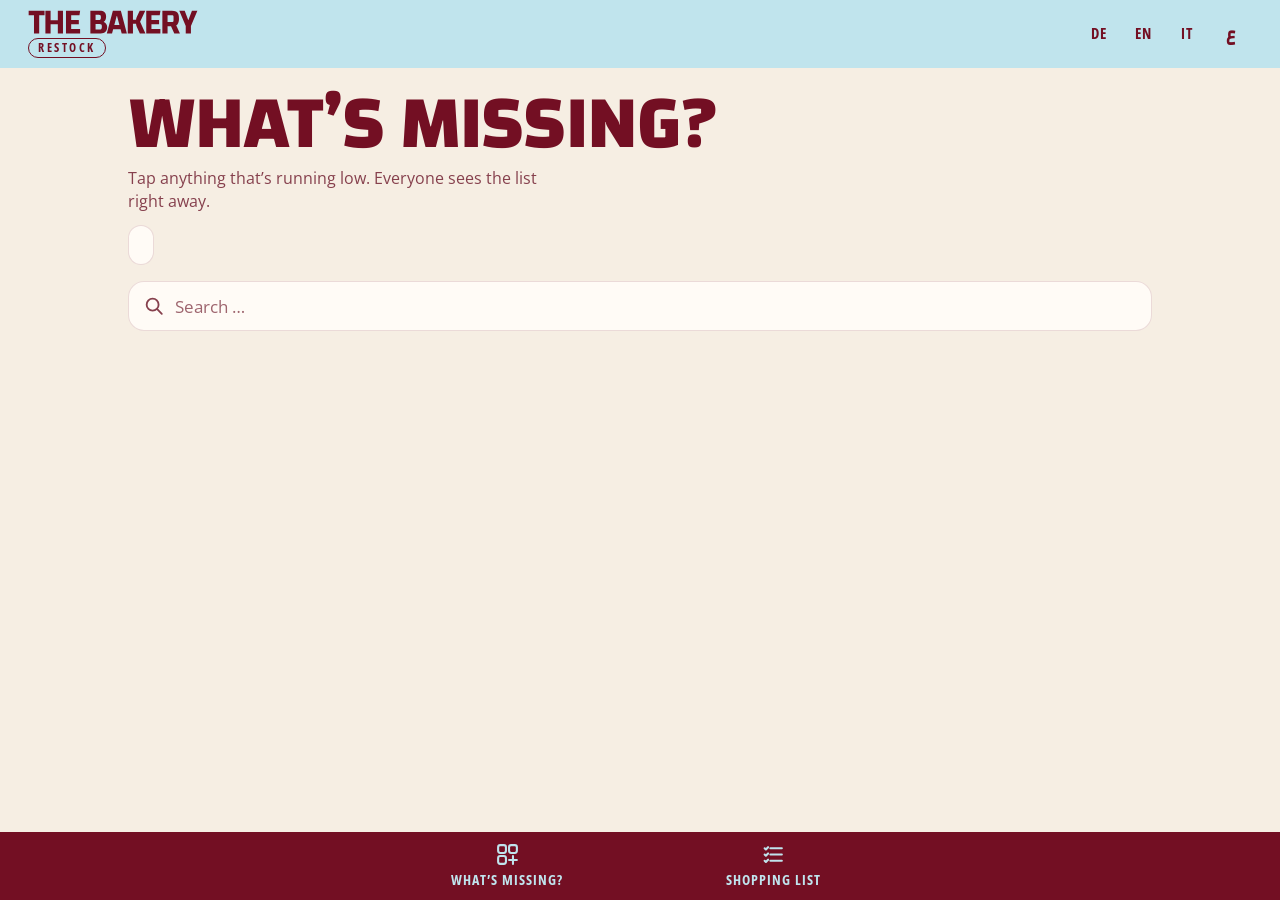
==== site-v2/einkauf/index.html @ 1019f427 "Add staff restock list at /einkauf/ (Nachschub) Workers tap what is running low and how much; one sh" ====
<!doctype html>
<html lang="de" dir="ltr">
<head>
<meta charset="utf-8">
<meta name="viewport" content="width=device-width, initial-scale=1, viewport-fit=cover">
<meta name="robots" content="noindex, nofollow">
<title>Nachschub · THE BAKERY</title>
<meta name="theme-color" content="#C0E4ED">
<link rel="manifest" href="manifest.webmanifest">
<link rel="icon" href="../assets/img/icon-180.png">
<link rel="apple-touch-icon" href="../assets/img/icon-180.png">
<meta name="apple-mobile-web-app-capable" content="yes">
<meta name="mobile-web-app-capable" content="yes">
<meta name="apple-mobile-web-app-title" content="Nachschub">
<link rel="preconnect" href="https://fonts.googleapis.com">
<link rel="preconnect" href="https://fonts.gstatic.com" crossorigin>
<link href="https://fonts.googleapis.com/css2?family=Changa:wght@500;600;700;800&family=Open+Sans:wdth,wght@75..100,400..800&display=swap" rel="stylesheet">
<link rel="stylesheet" href="einkauf.css">
</head>
<body>

<header class="top">
  <span class="brand" role="img" aria-label="THE BAKERY"><span class="wordmark"></span></span>
  <span class="tag" data-t="tag">Nachschub</span>
  <div class="lang" role="group" aria-label="Sprache / Language">
    <button type="button" data-lang="de">DE</button>
    <button type="button" data-lang="en">EN</button>
    <button type="button" data-lang="it">IT</button>
    <button type="button" data-lang="ar" lang="ar">ع</button>
  </div>
</header>

<p class="offline" id="offline" role="status" hidden data-t="offline"></p>

<main>
  <!-- 1. Was fehlt? -->
  <section class="view" id="view-need" aria-labelledby="need-h">
    <div class="intro">
      <h1 class="display" id="need-h" data-t="needTitle">Was fehlt?</h1>
      <p class="lead" data-t="needLead"></p>
      <button class="who" type="button" id="who"></button>
    </div>
    <div class="toolbar">
      <label class="search">
        <svg viewBox="0 0 24 24" aria-hidden="true"><circle cx="10.5" cy="10.5" r="6.5"/><path d="m15.5 15.5 5 5"/></svg>
        <span class="sr" data-t="search"></span>
        <input type="search" id="q" autocomplete="off" enterkeyhint="search" data-tp="search">
      </label>
      <nav class="chips" id="chips" aria-label="Kategorien"></nav>
    </div>
    <div id="cats" class="cats"></div>
  </section>

  <!-- 2. Einkaufsliste -->
  <section class="view" id="view-list" aria-labelledby="list-h" hidden>
    <div class="intro list-intro">
      <h1 class="display" id="list-h" data-t="listTitle">Einkaufsliste</h1>
      <p class="lead" id="list-count"></p>
      <div class="list-tools">
        <button type="button" class="btn ghost" id="share">
          <svg viewBox="0 0 24 24" aria-hidden="true"><path d="M12 15V3m0 0L7.5 7.5M12 3l4.5 4.5"/><path d="M5 12v7a2 2 0 0 0 2 2h10a2 2 0 0 0 2-2v-7"/></svg>
          <span data-t="share">Teilen</span>
        </button>
        <button type="button" class="btn ghost" id="print">
          <svg viewBox="0 0 24 24" aria-hidden="true"><path d="M6 9V3h12v6"/><rect x="3" y="9" width="18" height="8" rx="2"/><path d="M7 14h10v7H7z"/></svg>
          <span data-t="print">Drucken</span>
        </button>
      </div>
    </div>
    <div id="list" class="list"></div>
    <div id="bought" class="bought"></div>
  </section>
</main>

<nav class="tabs" aria-label="Ansicht">
  <button type="button" data-view="need">
    <svg viewBox="0 0 24 24" aria-hidden="true"><rect x="3" y="3" width="7.5" height="7.5" rx="2"/><rect x="13.5" y="3" width="7.5" height="7.5" rx="2"/><rect x="3" y="13.5" width="7.5" height="7.5" rx="2"/><path d="M17.25 13.5v7.5M13.5 17.25H21"/></svg>
    <span data-t="tabNeed">Was fehlt?</span>
  </button>
  <button type="button" data-view="list">
    <svg viewBox="0 0 24 24" aria-hidden="true"><path d="M9 6h11M9 12h11M9 18h11"/><path d="m3.5 6 1.2 1.2L6.8 5M3.5 12l1.2 1.2 2.1-2.2M3.5 18l1.2 1.2 2.1-2.2"/></svg>
    <span data-t="tabList">Einkaufsliste</span>
    <b class="badge" id="badge" hidden></b>
  </button>
</nav>

<div class="sheet-wrap" id="sheet" hidden>
  <div class="backdrop" data-close></div>
  <div class="sheet" role="dialog" aria-modal="true" aria-labelledby="sheet-h" tabindex="-1"></div>
</div>

<div class="pin" id="pin" hidden></div>

<div class="toast" id="toast" role="status" aria-live="polite" hidden></div>

<script src="i18n.js"></script>
<script src="einkauf.js"></script>
</body>
</html>
---- site-v2/einkauf/einkauf.css ----
/* ============================================================
   THE BAKERY · Nachschub
   Gleiche Marke wie die Website (Changa, Open Sans Condensed,
   Burgund, Himmelblau, Blush, Gold), nur ruhiger: cremiger Grund,
   weiche Kacheln, große Tipp-Flächen fürs Handy.
   ============================================================ */
:root {
  --sky: #C0E4ED;
  --burgundy: #730F23;
  --blush: #F1C2CC;
  --navy: #000045;
  --gold: #C9762B;
  --cream: #F6EEE3;
  --paper: #FFFBF6;
  --crust: #9C5416;
  --ink: var(--burgundy);
  --muted: #86404D;
  --line: rgba(115, 15, 35, .14);
  --on: #FBE3E8;

  --t-bakery: #F3DEC4; --t-veg: #D6EDF3; --t-dairy: #F6E8CC; --t-meat: #F6D3DA;
  --t-ready: #F8E2E7; --t-frozen: #CDE5EF; --t-pantry: #EFE3D3; --t-drinks: #DAECF2;

  --display: 'Changa', system-ui, sans-serif;
  --cond: 'Open Sans', system-ui, sans-serif;
  --ease: cubic-bezier(.2, .8, .2, 1);
  --tabs-h: 68px;
  --safe-b: env(safe-area-inset-bottom, 0px);
  color-scheme: light;
}

* { box-sizing: border-box; margin: 0; padding: 0; }
html { -webkit-text-size-adjust: 100%; text-size-adjust: 100%; }
body {
  background: var(--cream); color: var(--ink);
  font-family: var(--cond); font-size: 16px; line-height: 1.45;
  -webkit-font-smoothing: antialiased; -webkit-tap-highlight-color: transparent;
  min-height: 100dvh; overflow-x: clip;
}
html[lang="ar"] body { font-family: var(--display); }
html.no-scroll { overflow: hidden; }
img { display: block; max-width: 100%; }
button, input, select { font: inherit; color: inherit; }
button { cursor: pointer; background: none; border: 0; }
[hidden] { display: none !important; }
:focus-visible { outline: 3px solid var(--burgundy); outline-offset: 2px; border-radius: 10px; }
.sr { position: absolute; width: 1px; height: 1px; overflow: hidden; clip: rect(0 0 0 0); white-space: nowrap; }
svg { fill: none; stroke: currentColor; stroke-width: 2; stroke-linecap: round; stroke-linejoin: round; }

.wordmark {
  display: block; aspect-ratio: 626 / 88; background: currentColor;
  -webkit-mask: url(../assets/img/wordmark.svg) center / contain no-repeat;
          mask: url(../assets/img/wordmark.svg) center / contain no-repeat;
}

/* ---------- Kopf ---------- */
.top {
  display: grid; grid-template-columns: auto 1fr; grid-template-areas: "brand lang" "tag lang"; align-items: center; column-gap: 10px;
  padding: calc(10px + env(safe-area-inset-top, 0px)) 16px 10px; background: var(--sky); color: var(--burgundy);
}
.brand { grid-area: brand; display: block; width: 126px; color: var(--burgundy); }
.tag {
  grid-area: tag; justify-self: start; margin-top: 4px;
  font-stretch: 75%; font-weight: 700; font-size: 12px; letter-spacing: 2.5px; text-transform: uppercase;
  border: 1.5px solid currentColor; border-radius: 30px; padding: 0 9px 1px;
}
html[lang="ar"] .tag { letter-spacing: 0; font-size: 13px; }
.lang { grid-area: lang; justify-self: end; display: flex; gap: 2px; }
.lang button {
  min-width: 42px; min-height: 42px; padding: 0 8px; border-radius: 40px; border: 2px solid transparent;
  font-stretch: 75%; font-weight: 700; font-size: 15px; letter-spacing: 1px; color: var(--burgundy);
}
.lang button[lang="ar"] { font-family: var(--display); font-size: 18px; letter-spacing: 0; }
.lang button[aria-pressed="true"] { border-color: currentColor; }

.offline {
  position: sticky; top: 0; z-index: 30; background: var(--gold); color: var(--navy);
  font-weight: 700; font-size: 14px; text-align: center; padding: 8px 16px;
}

/* ---------- Grundgerüst ---------- */
main { max-width: 1080px; margin-inline: auto; padding-bottom: calc(var(--tabs-h) + var(--safe-b) + 40px); }
.intro { padding: 22px 16px 6px; }
.display {
  font-family: var(--display); font-weight: 700; text-transform: uppercase;
  font-size: clamp(40px, 11vw, 76px); line-height: .9; letter-spacing: -.01em;
}
html[lang="ar"] .display { line-height: 1.15; }
.lead { color: var(--muted); font-size: 16px; margin-top: 8px; max-width: 46ch; }
.who {
  margin-top: 12px; min-height: 40px; padding: 6px 14px 6px 10px; border-radius: 40px;
  background: var(--paper); border: 1.5px solid var(--line); display: inline-flex; align-items: center; gap: 8px;
  font-weight: 600; font-size: 15px;
}
.who svg { width: 20px; height: 20px; }
.who u { color: var(--muted); text-decoration-thickness: 1.5px; text-underline-offset: 3px; font-weight: 500; }

/* ---------- Suche + Kategorien (klebt oben) ---------- */
.toolbar {
  position: sticky; top: 0; z-index: 20; padding: 10px 16px 8px;
  background: color-mix(in srgb, var(--cream) 92%, transparent);
  -webkit-backdrop-filter: blur(10px); backdrop-filter: blur(10px);
}
.search {
  display: flex; align-items: center; gap: 10px; height: 50px; padding: 0 14px; border-radius: 16px;
  background: var(--paper); border: 1.5px solid var(--line);
}
.search:focus-within { border-color: var(--burgundy); }
.search svg { width: 22px; height: 22px; flex: none; color: var(--muted); }
.search input { flex: 1; min-width: 0; height: 100%; border: 0; background: none; outline: 0; font-size: 17px; }
.search input::placeholder { color: var(--muted); opacity: .8; }
.chips { display: flex; gap: 8px; overflow-x: auto; padding: 10px 0 2px; scrollbar-width: none; scroll-padding-inline: 16px; }
.chips::-webkit-scrollbar { display: none; }
.chip {
  flex: none; display: inline-flex; align-items: center; gap: 7px; min-height: 40px; padding: 0 14px; border-radius: 40px;
  background: var(--paper); border: 1.5px solid var(--line); font-weight: 600; font-size: 15px; white-space: nowrap;
}
.chip i { width: 10px; height: 10px; border-radius: 3px; background: var(--tile); }
.chip[aria-pressed="true"] { background: var(--burgundy); border-color: var(--burgundy); color: var(--cream); }

/* Kachelfarbe je Kategorie */
[data-cat="bakery"] { --tile: var(--t-bakery); } [data-cat="veg"] { --tile: var(--t-veg); }
[data-cat="dairy"] { --tile: var(--t-dairy); } [data-cat="meat"] { --tile: var(--t-meat); }
[data-cat="ready"] { --tile: var(--t-ready); } [data-cat="frozen"] { --tile: var(--t-frozen); }
[data-cat="pantry"] { --tile: var(--t-pantry); } [data-cat="drinks"] { --tile: var(--t-drinks); }

/* ---------- Artikel-Raster ---------- */
.cats { padding: 4px 16px 0; }
.cat { scroll-margin-top: 128px; margin-top: 22px; }
.cat-h, .group-h {
  display: flex; align-items: center; gap: 10px; margin-bottom: 12px;
  font-family: var(--display); font-weight: 700; font-size: 19px; text-transform: uppercase; letter-spacing: .02em;
}
.cat-h i, .group-h i { width: 14px; height: 14px; border-radius: 4px; background: var(--tile); box-shadow: inset 0 0 0 1.5px var(--line); }
.cat-h small { margin-inline-start: auto; font-family: var(--cond); font-stretch: 75%; font-weight: 700; font-size: 14px; color: var(--muted); }
.grid { display: grid; grid-template-columns: repeat(auto-fill, minmax(104px, 1fr)); gap: 10px; }

.card {
  position: relative; display: flex; flex-direction: column; align-items: center; gap: 8px;
  padding: 12px 6px 12px; border-radius: 20px; background: var(--paper); border: 2px solid transparent;
  box-shadow: 0 1px 0 var(--line), 0 6px 14px -10px rgba(115, 15, 35, .25);
  text-align: center; transition: transform .15s var(--ease), background-color .2s, border-color .2s;
}
.card:active { transform: scale(.96); }
.pic {
  display: grid; place-items: center; width: 76px; height: 76px; border-radius: 50%; background: var(--tile, var(--sky)); flex: none;
}
.pic img { width: 62px; height: 62px; object-fit: contain; }
.pic img.photo { width: 100%; height: 100%; object-fit: cover; border-radius: 50%; }
.nm {
  font-family: var(--display); font-weight: 600; font-size: 15px; line-height: 1.15; max-width: 100%;
  display: -webkit-box; -webkit-line-clamp: 2; -webkit-box-orient: vertical; overflow: hidden;
  overflow-wrap: break-word; -webkit-hyphens: auto; hyphens: auto;
}
.sub {
  display: block; max-width: 100%; margin-top: -5px; font-size: 13px; line-height: 1.2; color: var(--muted);
  white-space: nowrap; overflow: hidden; text-overflow: ellipsis;
}
.pill {
  position: absolute; top: 6px; inset-inline-end: 6px; max-width: calc(100% - 12px);
  background: var(--burgundy); color: var(--cream); border-radius: 20px; padding: 1px 8px 2px;
  font-stretch: 75%; font-weight: 700; font-size: 13px; white-space: nowrap; overflow: hidden; text-overflow: ellipsis;
}
html[lang="ar"] .pill { font-family: var(--display); font-weight: 600; }
.card.on { background: var(--on); border-color: var(--burgundy); }
.card.is-hidden { opacity: .55; }
.card.is-hidden .nm::after { content: ' · ' attr(data-hidden); font-weight: 500; color: var(--muted); }

.after { display: flex; flex-direction: column; align-items: center; gap: 12px; margin: 28px 0 8px; }
.none { color: var(--muted); font-weight: 600; }
.add-btn {
  display: flex; align-items: center; gap: 12px; width: 100%; max-width: 420px; min-height: 64px; padding: 10px 18px;
  border: 2px dashed color-mix(in srgb, var(--burgundy) 45%, transparent); border-radius: 20px; background: transparent;
  font-family: var(--display); font-weight: 600; font-size: 17px; text-align: start;
}
.add-btn b { display: grid; place-items: center; width: 42px; height: 42px; border-radius: 50%; flex: none;
  background: var(--burgundy); color: var(--cream); font-size: 26px; line-height: 1; }
.link-btn { min-height: 44px; padding: 0 10px; color: var(--muted); font-weight: 600; text-decoration: underline; text-underline-offset: 3px; }

/* ---------- Einkaufsliste ---------- */
.list-intro { display: grid; gap: 4px; }
.list-tools { display: flex; gap: 10px; margin-top: 12px; flex-wrap: wrap; }
.btn {
  display: inline-flex; align-items: center; justify-content: center; gap: 8px; min-height: 48px; padding: 0 18px; border-radius: 16px;
  font-family: var(--display); font-weight: 700; font-size: 17px; text-transform: uppercase; letter-spacing: .02em;
  transition: transform .15s var(--ease);
}
.btn:active { transform: scale(.97); }
.btn svg { width: 20px; height: 20px; }
.btn.primary { background: var(--burgundy); color: var(--cream); width: 100%; min-height: 58px; font-size: 19px; }
.btn.ghost { border: 2px solid var(--burgundy); color: var(--burgundy); background: transparent; }
.btn.ghost.full { width: 100%; }

.list { padding: 8px 16px 0; }
.list-hint { margin: 0 0 4px; }
.group { margin-top: 20px; }
.group-h { font-size: 16px; margin-bottom: 8px; }
.rows { display: grid; gap: 8px; }
.row {
  display: flex; align-items: center; gap: 6px; padding: 8px; padding-inline-end: 10px; border-radius: 20px; background: var(--paper);
  box-shadow: 0 1px 0 var(--line), 0 6px 14px -10px rgba(115, 15, 35, .25);
  transition: opacity .3s var(--ease), transform .3s var(--ease);
}
.row.leaving { opacity: 0; transform: translateX(30px); }
[dir="rtl"] .row.leaving { transform: translateX(-30px); }
.row-main {
  flex: 1; min-width: 0; display: grid; grid-template-columns: 60px minmax(0, 1fr) auto; align-items: center; gap: 12px;
  text-align: start; padding: 2px; border-radius: 14px;
}
.row-main .pic { width: 60px; height: 60px; }
.row-main .pic img { width: 48px; height: 48px; }
.row-main .pic img.photo { width: 100%; height: 100%; }
.row-txt { display: grid; gap: 1px; min-width: 0; }
.row-nm { font-family: var(--display); font-weight: 600; font-size: 18px; line-height: 1.15; overflow-wrap: anywhere; }
.row-de { font-size: 14px; color: var(--muted); }
.row-note {
  justify-self: start; margin-top: 3px; padding: 1px 9px 2px; border-radius: 8px; background: var(--t-bakery);
  font-size: 14px; font-weight: 600; color: var(--crust); overflow-wrap: anywhere;
}
.row-meta { font-stretch: 75%; font-weight: 600; font-size: 13.5px; color: var(--muted); margin-top: 2px; }
.row-qty { text-align: end; line-height: 1; white-space: nowrap; }
.row-qty b { display: block; font-family: var(--display); font-weight: 800; font-size: 28px; }
.row-qty span { font-stretch: 75%; font-weight: 700; font-size: 14px; color: var(--muted); }
html[lang="ar"] .row-qty span { font-family: var(--display); font-weight: 500; }
.tick {
  flex: none; display: grid; place-items: center; width: 52px; height: 52px; border-radius: 50%;
  border: 2.5px solid var(--burgundy); color: var(--burgundy); transition: background-color .2s, color .2s;
}
.tick svg { width: 26px; height: 26px; stroke-width: 3; }
.tick:hover, .tick:active { background: var(--burgundy); color: var(--cream); }

.empty { text-align: center; padding: 30px 16px 10px; }
.empty img { width: 130px; margin: 0 auto 6px; animation: sway 3.6s ease-in-out infinite; transform-origin: 50% 100%; }
.empty h2 { font-family: var(--display); font-weight: 700; font-size: 40px; text-transform: uppercase; line-height: 1; }
.empty p { color: var(--muted); max-width: 32ch; margin: 8px auto 0; }
@keyframes sway { 50% { transform: rotate(-3deg) translateY(-3px); } }

.bought { padding: 6px 16px 0; }
.bought h2 { font-family: var(--display); font-weight: 700; font-size: 16px; text-transform: uppercase; color: var(--muted); margin: 34px 0 10px; }
.done-row {
  display: grid; grid-template-columns: 44px minmax(0, 1fr) auto; align-items: center; gap: 12px;
  padding: 8px 4px; border-bottom: 1.5px solid var(--line);
}
.done-row .pic { width: 44px; height: 44px; opacity: .7; }
.done-row .pic img { width: 34px; height: 34px; }
.done-row .pic img.photo { width: 100%; height: 100%; }
.done-row b { font-family: var(--display); font-weight: 600; font-size: 16px; text-decoration: line-through; text-decoration-thickness: 2px; opacity: .75; }
.done-row span { display: block; font-stretch: 75%; font-weight: 600; font-size: 13.5px; color: var(--muted); }
.done-row button { min-height: 44px; padding: 0 12px; border-radius: 12px; border: 1.5px solid var(--line); font-weight: 600; font-size: 14px; color: var(--burgundy); }

/* ---------- Tab-Leiste unten ---------- */
.tabs {
  position: fixed; inset: auto 0 0 0; z-index: 25; display: flex; justify-content: center; gap: 6px;
  padding: 6px 10px calc(6px + var(--safe-b)); background: var(--burgundy); color: var(--sky);
}
.tabs button {
  position: relative; flex: 1; max-width: 260px; min-height: calc(var(--tabs-h) - 12px); border-radius: 16px;
  display: flex; flex-direction: column; align-items: center; justify-content: center; gap: 3px;
  font-stretch: 75%; font-weight: 700; font-size: 14px; letter-spacing: 1px; text-transform: uppercase; color: inherit;
}
html[lang="ar"] .tabs button { font-family: var(--display); font-weight: 600; font-size: 15px; letter-spacing: 0; }
.tabs svg { width: 25px; height: 25px; }
.tabs button[aria-current="page"] { background: var(--sky); color: var(--burgundy); }
.badge {
  position: absolute; top: 4px; inset-inline-start: calc(50% + 8px); min-width: 24px; height: 24px; padding: 0 6px; border-radius: 20px;
  background: var(--gold); color: var(--navy); font-family: var(--display); font-weight: 800; font-size: 14px; line-height: 24px;
  box-shadow: 0 0 0 2.5px var(--burgundy);
}
.tabs button[aria-current="page"] .badge { box-shadow: 0 0 0 2.5px var(--sky); }

/* ---------- Unterblatt (Bottom Sheet) ---------- */
.sheet-wrap { position: fixed; inset: 0; z-index: 50; }
.backdrop { position: absolute; inset: 0; background: rgba(0, 0, 45, .38); opacity: 0; transition: opacity .25s; }
.sheet {
  position: absolute; inset: auto 0 0 0; margin-inline: auto; width: min(560px, 100%); max-height: 94dvh; overflow-y: auto; overscroll-behavior: contain;
  background: var(--cream); border-radius: 28px 28px 0 0; padding: 10px 18px calc(20px + var(--safe-b));
  transform: translateY(100%); transition: transform .3s var(--ease); outline: 0;
}
.sheet-wrap.open .backdrop { opacity: 1; }
.sheet-wrap.open .sheet { transform: none; }
.grab { width: 44px; height: 5px; border-radius: 5px; background: var(--line); margin: 0 auto 6px; }
.x {
  position: absolute; top: 12px; inset-inline-end: 12px; width: 44px; height: 44px; border-radius: 50%;
  display: grid; place-items: center; background: var(--paper); color: var(--burgundy);
}
.x svg { width: 22px; height: 22px; stroke-width: 2.5; }
.s-head { display: flex; align-items: center; gap: 14px; padding: 6px 48px 4px 0; }
[dir="rtl"] .s-head { padding: 6px 0 4px 48px; }
.s-head .pic { width: 96px; height: 96px; }
.s-head .pic img { width: 80px; height: 80px; }
.s-head .pic img.photo { width: 100%; height: 100%; }
.s-head h2 { font-family: var(--display); font-weight: 700; font-size: 26px; line-height: 1.05; text-transform: uppercase; overflow-wrap: anywhere; }
.s-head p { color: var(--muted); font-size: 15px; margin-top: 2px; }
.s-title { font-family: var(--display); font-weight: 700; font-size: 28px; text-transform: uppercase; line-height: 1.05; padding: 8px 48px 0 0; }
[dir="rtl"] .s-title { padding: 8px 0 0 48px; }
.s-lead { color: var(--muted); margin-top: 6px; }

.already {
  margin-top: 12px; padding: 10px 14px; border-radius: 14px; background: var(--on); border: 1.5px solid var(--blush);
  font-weight: 600; font-size: 15px;
}
.already b { font-family: var(--display); font-weight: 700; }
.lbl { display: block; margin: 18px 0 8px; font-stretch: 75%; font-weight: 700; font-size: 14px; letter-spacing: 1.5px; text-transform: uppercase; color: var(--muted); }
html[lang="ar"] .lbl { letter-spacing: 0; font-family: var(--display); font-weight: 600; font-size: 15px; }

.stepper { display: grid; grid-template-columns: 64px minmax(0, 1fr) 64px; align-items: center; gap: 10px; }
.step {
  width: 64px; height: 64px; border-radius: 50%; background: var(--paper); border: 2px solid var(--line);
  display: grid; place-items: center; color: var(--burgundy);
}
.step svg { width: 28px; height: 28px; stroke-width: 3; }
.step:active { background: var(--blush); }
.qty-box { display: grid; justify-items: center; gap: 2px; }
.qty-in {
  width: 100%; max-width: 180px; height: 64px; border-radius: 18px; border: 2px solid var(--line); background: var(--paper);
  text-align: center; font-family: var(--display); font-weight: 800; font-size: 38px; color: var(--burgundy);
}
.qty-in:focus { outline: 0; border-color: var(--burgundy); }
.unit-sel {
  appearance: none; -webkit-appearance: none; min-height: 40px; padding: 0 36px 0 16px; border-radius: 40px;
  border: 1.5px solid var(--line); background: var(--paper) url("data:image/svg+xml,%3Csvg xmlns='http://www.w3.org/2000/svg' viewBox='0 0 24 24' fill='none' stroke='%23730F23' stroke-width='2.5' stroke-linecap='round'%3E%3Cpath d='m6 9 6 6 6-6'/%3E%3C/svg%3E") no-repeat right 12px center / 16px;
  font-weight: 700; font-size: 16px; color: var(--burgundy); margin-top: 6px;
}
[dir="rtl"] .unit-sel { padding: 0 16px 0 36px; background-position: left 12px center; }
.quick { display: flex; justify-content: center; gap: 8px; margin-top: 12px; flex-wrap: wrap; }
.quick button {
  min-width: 52px; min-height: 44px; border-radius: 14px; background: var(--paper); border: 1.5px solid var(--line);
  font-family: var(--display); font-weight: 700; font-size: 18px;
}
.quick button[aria-pressed="true"] { background: var(--burgundy); border-color: var(--burgundy); color: var(--cream); }

.field {
  width: 100%; min-height: 52px; padding: 0 14px; border-radius: 14px; border: 1.5px solid var(--line); background: var(--paper);
  font-size: 17px;
}
.field:focus { outline: 0; border-color: var(--burgundy); }
.field::placeholder { color: var(--muted); opacity: .75; }
.actions { display: grid; gap: 10px; margin-top: 22px; }
.admin { display: flex; flex-wrap: wrap; justify-content: center; gap: 4px 10px; margin-top: 16px; padding-top: 10px; border-top: 1.5px solid var(--line); }
.admin button { display: inline-flex; align-items: center; gap: 6px; min-height: 44px; padding: 0 8px; color: var(--muted); font-weight: 600; font-size: 15px; }
.admin svg { width: 18px; height: 18px; }
.err { color: #B0122E; font-weight: 700; font-size: 14px; margin-top: 8px; min-height: 1em; }
.shake { animation: shake .35s; }
@keyframes shake { 25% { transform: translateX(-6px); } 75% { transform: translateX(6px); } }

.cat-pick { display: flex; flex-wrap: wrap; gap: 8px; }

/* ---------- PIN ---------- */
.pin {
  position: fixed; inset: 0; z-index: 60; background: var(--sky); color: var(--burgundy); overflow-y: auto;
  display: flex; flex-direction: column; align-items: center; justify-content: center; gap: 10px; padding: 24px 16px;
  text-align: center;
}
.pin img { width: 120px; }
.pin .wordmark { width: min(300px, 76vw); margin: 4px auto 6px; }
.pin h1 { font-family: var(--display); font-weight: 700; font-size: 30px; text-transform: uppercase; line-height: 1; }
.pin p { opacity: .85; }
.pin form { display: grid; grid-template-columns: minmax(0, 1fr); gap: 10px; width: min(320px, 100%); margin-top: 8px; }
.pin input {
  width: 100%; min-width: 0; height: 64px; border-radius: 18px; border: 2px solid var(--burgundy); background: var(--paper); text-align: center;
  font-family: var(--display); font-weight: 800; font-size: 32px; letter-spacing: .3em;
}
.pin input:focus { outline: 3px solid var(--navy); outline-offset: 2px; }

/* ---------- Hinweis unten ---------- */
.toast {
  position: fixed; z-index: 70; inset-inline: 0; bottom: calc(var(--tabs-h) + var(--safe-b) + 12px); margin-inline: auto;
  width: max-content; max-width: calc(100% - 32px); display: flex; align-items: center; gap: 14px;
  padding: 10px 10px 10px 16px; border-radius: 16px; background: var(--navy); color: var(--cream);
  box-shadow: 0 12px 30px -10px rgba(0, 0, 45, .5); font-weight: 600; font-size: 15px;
  animation: pop .25s var(--ease);
}
[dir="rtl"] .toast { padding: 10px 16px 10px 10px; }
.toast button { min-height: 40px; padding: 0 12px; border-radius: 10px; color: var(--gold); font-weight: 800; text-transform: uppercase; font-stretch: 75%; letter-spacing: 1px; }
.toast:not(:has(button)) { padding-inline-end: 16px; }
@keyframes pop { from { opacity: 0; transform: translateY(10px); } }

/* ---------- größere Bildschirme ---------- */
@media (min-width: 700px) {
  .top { padding-inline: 28px; }
  .brand { width: 170px; }
  .intro, .toolbar, .cats, .list, .bought { padding-inline: 28px; }
  .grid { grid-template-columns: repeat(auto-fill, minmax(132px, 1fr)); gap: 14px; }
  .pic { width: 88px; height: 88px; }
  .pic img { width: 72px; height: 72px; }
  .nm { font-size: 16px; }
  .sheet { bottom: 24px; border-radius: 28px; max-height: calc(100dvh - 48px); }
}

@media (prefers-reduced-motion: reduce) {
  *, *::before, *::after { animation: none !important; transition: none !important; }
}

/* ---------- Drucken: nur die Liste ---------- */
@media print {
  body { background: #fff; }
  .top, .tabs, .toolbar, #view-need, .list-tools, .tick, .bought, .toast, .offline, .sheet-wrap, .pin { display: none !important; }
  #view-list { display: block !important; }
  main { padding: 0; }
  .row { box-shadow: none; border: 1px solid #bbb; break-inside: avoid; }
  .row::before { content: ''; width: 22px; height: 22px; border: 2px solid #000; border-radius: 4px; margin-inline: 6px 4px; flex: none; }
  .pic { background: none !important; }
}
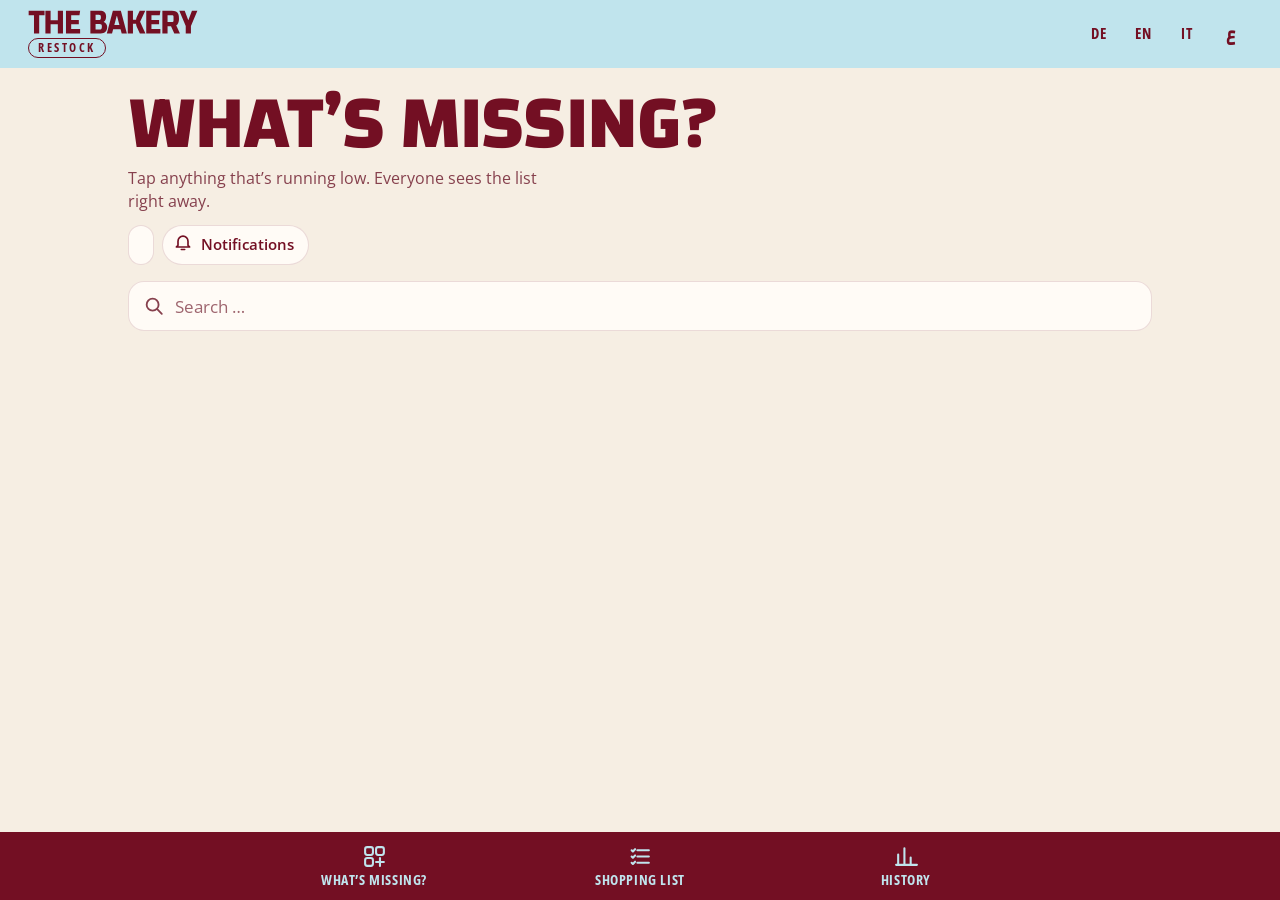
==== commit d998c334: "Einkauf: urgent, most ordered, not found, prices, history, notifications - urgent flag: red, top of " ====
--- a/site-v2/einkauf/index.html
+++ b/site-v2/einkauf/index.html
@@ -38,7 +38,10 @@
     <div class="intro">
       <h1 class="display" id="need-h" data-t="needTitle">Was fehlt?</h1>
       <p class="lead" data-t="needLead"></p>
-      <button class="who" type="button" id="who"></button>
+      <div class="pills">
+        <button class="who" type="button" id="who"></button>
+        <button class="who" type="button" id="bell" hidden></button>
+      </div>
     </div>
     <div class="toolbar">
       <label class="search">
@@ -70,6 +73,19 @@
     <div id="list" class="list"></div>
     <div id="bought" class="bought"></div>
   </section>
+
+  <!-- 3. Verlauf: Monatsbericht + Archiv -->
+  <section class="view" id="view-history" aria-labelledby="hist-h" hidden>
+    <div class="intro">
+      <h1 class="display" id="hist-h" data-t="histTitle">Verlauf</h1>
+      <div class="month-nav">
+        <button type="button" class="step small" id="m-prev"><svg viewBox="0 0 24 24" aria-hidden="true"><path d="m15 6-6 6 6 6"/></svg><span class="sr" data-t="prevMonth"></span></button>
+        <b id="m-label"></b>
+        <button type="button" class="step small" id="m-next"><svg viewBox="0 0 24 24" aria-hidden="true"><path d="m9 6 6 6-6 6"/></svg><span class="sr" data-t="nextMonth"></span></button>
+      </div>
+    </div>
+    <div id="history" class="history"></div>
+  </section>
 </main>
 
 <nav class="tabs" aria-label="Ansicht">
@@ -81,6 +97,10 @@
     <svg viewBox="0 0 24 24" aria-hidden="true"><path d="M9 6h11M9 12h11M9 18h11"/><path d="m3.5 6 1.2 1.2L6.8 5M3.5 12l1.2 1.2 2.1-2.2M3.5 18l1.2 1.2 2.1-2.2"/></svg>
     <span data-t="tabList">Einkaufsliste</span>
     <b class="badge" id="badge" hidden></b>
+  </button>
+  <button type="button" data-view="history">
+    <svg viewBox="0 0 24 24" aria-hidden="true"><path d="M4 20V10M10 20V4M16 20v-7M22 20H2"/></svg>
+    <span data-t="tabHistory">Verlauf</span>
   </button>
 </nav>
 
--- a/site-v2/einkauf/einkauf.css
+++ b/site-v2/einkauf/einkauf.css
@@ -256,7 +256,8 @@
 .tabs button {
   position: relative; flex: 1; max-width: 260px; min-height: calc(var(--tabs-h) - 12px); border-radius: 16px;
   display: flex; flex-direction: column; align-items: center; justify-content: center; gap: 3px;
-  font-stretch: 75%; font-weight: 700; font-size: 14px; letter-spacing: 1px; text-transform: uppercase; color: inherit;
+  font-stretch: 75%; font-weight: 700; font-size: 14px; letter-spacing: .6px; text-transform: uppercase; color: inherit;
+  line-height: 1.1; text-align: center;
 }
 html[lang="ar"] .tabs button { font-family: var(--display); font-weight: 600; font-size: 15px; letter-spacing: 0; }
 .tabs svg { width: 25px; height: 25px; }
@@ -371,9 +372,95 @@
   animation: pop .25s var(--ease);
 }
 [dir="rtl"] .toast { padding: 10px 16px 10px 10px; }
-.toast button { min-height: 40px; padding: 0 12px; border-radius: 10px; color: var(--gold); font-weight: 800; text-transform: uppercase; font-stretch: 75%; letter-spacing: 1px; }
+.toast span { flex: 1; min-width: 0; }
+.toast button { white-space: nowrap; min-height: 40px; padding: 0 12px; border-radius: 10px; color: var(--gold); font-weight: 800; text-transform: uppercase; font-stretch: 75%; letter-spacing: 1px; }
 .toast:not(:has(button)) { padding-inline-end: 16px; }
 @keyframes pop { from { opacity: 0; transform: translateY(10px); } }
+
+/* ---------- Dringend / nicht gefunden ---------- */
+:root { --red: #B3122E; --red-soft: #FBE0E4; }
+.chip-ico { display: inline-grid; place-items: center; width: 18px; height: 18px; color: var(--gold); }
+.chip-ico svg { width: 18px; height: 18px; stroke-width: 2.2; }
+.cat.top-items .cat-h .chip-ico svg { fill: var(--gold); stroke: var(--crust); }
+.chip[data-cat="top"] .chip-ico svg { fill: var(--gold); stroke: var(--crust); }
+.card.urgent { border-color: var(--red); background: var(--red-soft); }
+.card.urgent .pill { background: var(--red); }
+.urgent-btn {
+  display: flex; align-items: center; justify-content: center; gap: 8px; width: 100%; min-height: 50px; margin-top: 16px;
+  border-radius: 14px; border: 2px dashed color-mix(in srgb, var(--red) 55%, transparent); color: var(--red);
+  font-weight: 700; font-size: 16px;
+}
+.urgent-btn svg { width: 22px; height: 22px; }
+.urgent-btn[aria-pressed="true"] { background: var(--red); border: 2px solid var(--red); color: #fff; }
+.urgent-group .group-h { color: var(--red); }
+.urgent-group .group-h .chip-ico { color: var(--red); }
+.row.urgent { box-shadow: inset 4px 0 0 var(--red), 0 1px 0 var(--line), 0 6px 14px -10px rgba(115, 15, 35, .25); }
+[dir="rtl"] .row.urgent { box-shadow: inset -4px 0 0 var(--red), 0 1px 0 var(--line), 0 6px 14px -10px rgba(115, 15, 35, .25); }
+.row.nf { background: color-mix(in srgb, var(--paper) 70%, var(--cream)); }
+.row.nf .row-main .pic { filter: grayscale(.7); opacity: .75; }
+.row-nf, .nf-note { display: inline-flex; align-items: center; gap: 6px; color: var(--red); font-weight: 700; font-size: 14px; margin-top: 3px; }
+.row-nf svg, .nf-note svg, .nf-btn svg { width: 18px; height: 18px; flex: none; }
+.nf-note { display: flex; background: var(--red-soft); border-color: transparent; }
+.btn.nf-btn { text-transform: none; font-size: 16px; }
+
+/* ---------- Preis ---------- */
+.done-btns { display: flex; flex-direction: column; gap: 6px; align-items: stretch; }
+.done-row { grid-template-columns: 44px minmax(0, 1fr) auto; }
+.price-btn { border-style: dashed !important; color: var(--crust) !important; }
+.price-btn.has { border-style: solid !important; background: var(--t-bakery); font-family: var(--display); font-weight: 700; font-size: 15px; }
+.price-box { display: flex; align-items: center; justify-content: center; gap: 10px; }
+.price-box b { font-family: var(--display); font-weight: 800; font-size: 34px; }
+.price-in { max-width: 200px; }
+
+/* ---------- Benachrichtigungen ---------- */
+.pills { display: flex; flex-wrap: wrap; gap: 8px; margin-top: 12px; }
+.pills .who { margin-top: 0; }
+.who.on { border-color: var(--burgundy); }
+.who.on u { color: var(--burgundy); text-decoration: none; background: var(--sky); padding: 0 8px; border-radius: 20px; }
+.switches { display: grid; gap: 10px; margin-top: 18px; }
+.switch {
+  display: flex; align-items: center; gap: 14px; min-height: 56px; padding: 8px 14px; border-radius: 16px;
+  background: var(--paper); border: 1.5px solid var(--line); text-align: start; font-weight: 600; font-size: 16px;
+}
+.switch i { position: relative; flex: none; width: 48px; height: 28px; border-radius: 28px; background: var(--line); transition: background-color .2s; }
+.switch i::after { content: ''; position: absolute; top: 3px; inset-inline-start: 3px; width: 22px; height: 22px; border-radius: 50%; background: #fff;
+  box-shadow: 0 1px 3px rgba(0, 0, 0, .25); transition: transform .2s var(--ease); }
+.switch[aria-checked="true"] i { background: var(--burgundy); }
+.switch[aria-checked="true"] i::after { transform: translateX(20px); }
+[dir="rtl"] .switch[aria-checked="true"] i::after { transform: translateX(-20px); }
+
+/* ---------- Verlauf ---------- */
+.month-nav { display: flex; align-items: center; gap: 12px; margin-top: 14px; }
+.month-nav b { font-family: var(--display); font-weight: 700; font-size: 22px; min-width: 9em; text-align: center; }
+.step.small { width: 48px; height: 48px; }
+.step.small svg { width: 22px; height: 22px; }
+[dir="rtl"] .month-nav svg { transform: scaleX(-1); }
+.step:disabled { opacity: .35; }
+.history { padding: 6px 16px 0; }
+.hist-empty { text-align: center; padding: 40px 0; }
+.tiles { display: grid; grid-template-columns: repeat(3, minmax(0, 1fr)); gap: 8px; }
+.tile-s { background: var(--paper); border-radius: 18px; padding: 12px 10px; box-shadow: 0 1px 0 var(--line); text-align: center; }
+.tile-s span { display: block; font-stretch: 75%; font-weight: 700; font-size: 13px; letter-spacing: 1px; text-transform: uppercase; color: var(--muted); }
+html[lang="ar"] .tile-s span { letter-spacing: 0; font-family: var(--display); font-weight: 600; font-size: 14px; }
+.tile-s b { display: block; font-family: var(--display); font-weight: 800; font-size: clamp(20px, 6vw, 28px); line-height: 1.2; overflow-wrap: anywhere; }
+.tile-s:first-child { background: var(--burgundy); color: var(--cream); }
+.tile-s:first-child span { color: var(--blush); }
+.hint { margin-top: 10px; padding: 10px 14px; border-radius: 14px; background: var(--t-bakery); color: var(--crust); font-weight: 600; font-size: 14px; }
+.h-sec { font-family: var(--display); font-weight: 700; font-size: 19px; text-transform: uppercase; margin: 28px 0 10px; }
+.stat-list { display: grid; gap: 6px; }
+.stat-row { display: grid; grid-template-columns: 48px minmax(0, 1fr) auto; align-items: center; gap: 12px; padding: 8px 12px 8px 8px; border-radius: 16px; background: var(--paper); }
+[dir="rtl"] .stat-row { padding: 8px 8px 8px 12px; }
+.stat-row .pic { width: 48px; height: 48px; }
+.stat-row .pic img { width: 38px; height: 38px; }
+.stat-row .pic img.photo { width: 100%; height: 100%; }
+.stat-row b { display: block; font-family: var(--display); font-weight: 600; font-size: 16px; line-height: 1.2; }
+.stat-row span { display: block; font-size: 13.5px; color: var(--muted); font-weight: 600; }
+.stat-row strong { font-family: var(--display); font-weight: 800; font-size: 20px; white-space: nowrap; }
+.day h3 { display: flex; justify-content: space-between; gap: 10px; margin: 18px 0 2px; padding-bottom: 6px; border-bottom: 2px solid var(--burgundy);
+  font-family: var(--display); font-weight: 700; font-size: 16px; }
+.day h3 span { color: var(--crust); }
+.done-row.arch b { text-decoration: none; opacity: 1; }
+.done-row.arch .pic { opacity: 1; }
 
 /* ---------- größere Bildschirme ---------- */
 @media (min-width: 700px) {
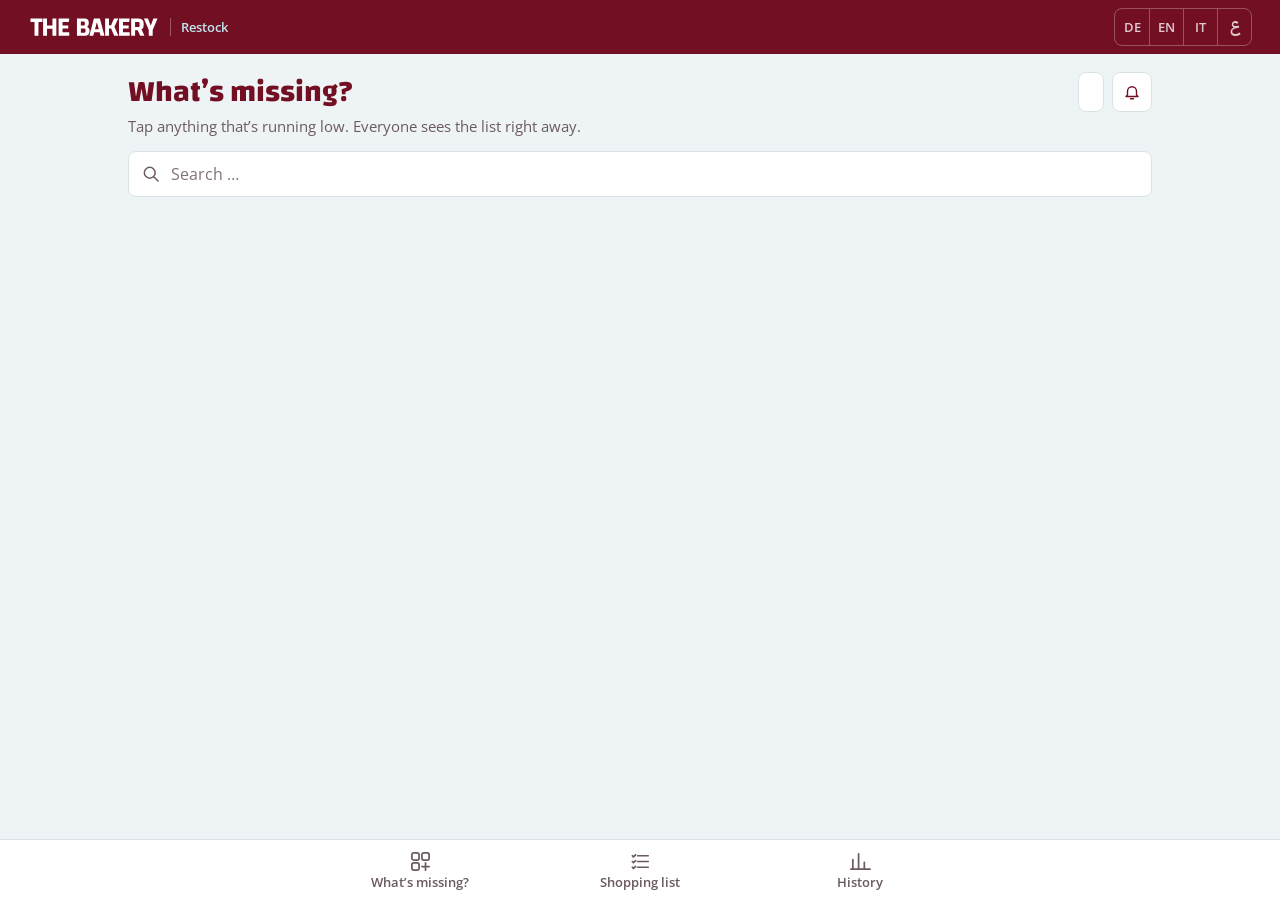
==== commit 6b0d5e68: "Einkauf: calmer professional design, send list via WhatsApp/e-mail Co-Authored-By: Claude Fable 5.2 " ====
--- a/site-v2/einkauf/index.html
+++ b/site-v2/einkauf/index.html
@@ -5,7 +5,7 @@
 <meta name="viewport" content="width=device-width, initial-scale=1, viewport-fit=cover">
 <meta name="robots" content="noindex, nofollow">
 <title>Nachschub · THE BAKERY</title>
-<meta name="theme-color" content="#C0E4ED">
+<meta name="theme-color" content="#730F23">
 <link rel="manifest" href="manifest.webmanifest">
 <link rel="icon" href="../assets/img/icon-180.png">
 <link rel="apple-touch-icon" href="../assets/img/icon-180.png">
@@ -14,7 +14,7 @@
 <meta name="apple-mobile-web-app-title" content="Nachschub">
 <link rel="preconnect" href="https://fonts.googleapis.com">
 <link rel="preconnect" href="https://fonts.gstatic.com" crossorigin>
-<link href="https://fonts.googleapis.com/css2?family=Changa:wght@500;600;700;800&family=Open+Sans:wdth,wght@75..100,400..800&display=swap" rel="stylesheet">
+<link href="https://fonts.googleapis.com/css2?family=Changa:wght@500;600;700&family=IBM+Plex+Sans+Arabic:wght@400;500;600;700&family=Open+Sans:wght@400..700&display=swap" rel="stylesheet">
 <link rel="stylesheet" href="einkauf.css">
 </head>
 <body>
@@ -36,12 +36,14 @@
   <!-- 1. Was fehlt? -->
   <section class="view" id="view-need" aria-labelledby="need-h">
     <div class="intro">
-      <h1 class="display" id="need-h" data-t="needTitle">Was fehlt?</h1>
+      <div class="intro-row">
+        <h1 class="display" id="need-h" data-t="needTitle">Was fehlt?</h1>
+        <div class="pills">
+          <button class="who" type="button" id="who"></button>
+          <button class="who icon" type="button" id="bell" hidden></button>
+        </div>
+      </div>
       <p class="lead" data-t="needLead"></p>
-      <div class="pills">
-        <button class="who" type="button" id="who"></button>
-        <button class="who" type="button" id="bell" hidden></button>
-      </div>
     </div>
     <div class="toolbar">
       <label class="search">
@@ -60,9 +62,9 @@
       <h1 class="display" id="list-h" data-t="listTitle">Einkaufsliste</h1>
       <p class="lead" id="list-count"></p>
       <div class="list-tools">
-        <button type="button" class="btn ghost" id="share">
-          <svg viewBox="0 0 24 24" aria-hidden="true"><path d="M12 15V3m0 0L7.5 7.5M12 3l4.5 4.5"/><path d="M5 12v7a2 2 0 0 0 2 2h10a2 2 0 0 0 2-2v-7"/></svg>
-          <span data-t="share">Teilen</span>
+        <button type="button" class="btn primary" id="share">
+          <svg viewBox="0 0 24 24" aria-hidden="true"><path d="M21 3 10.5 13.5M21 3l-6.5 18-4-7.5L3 9.5z"/></svg>
+          <span data-t="send">Liste senden</span>
         </button>
         <button type="button" class="btn ghost" id="print">
           <svg viewBox="0 0 24 24" aria-hidden="true"><path d="M6 9V3h12v6"/><rect x="3" y="9" width="18" height="8" rx="2"/><path d="M7 14h10v7H7z"/></svg>
@@ -77,11 +79,13 @@
   <!-- 3. Verlauf: Monatsbericht + Archiv -->
   <section class="view" id="view-history" aria-labelledby="hist-h" hidden>
     <div class="intro">
+      <div class="intro-row">
       <h1 class="display" id="hist-h" data-t="histTitle">Verlauf</h1>
       <div class="month-nav">
         <button type="button" class="step small" id="m-prev"><svg viewBox="0 0 24 24" aria-hidden="true"><path d="m15 6-6 6 6 6"/></svg><span class="sr" data-t="prevMonth"></span></button>
         <b id="m-label"></b>
         <button type="button" class="step small" id="m-next"><svg viewBox="0 0 24 24" aria-hidden="true"><path d="m9 6 6 6-6 6"/></svg><span class="sr" data-t="nextMonth"></span></button>
+      </div>
       </div>
     </div>
     <div id="history" class="history"></div>
--- a/site-v2/einkauf/einkauf.css
+++ b/site-v2/einkauf/einkauf.css
@@ -1,30 +1,33 @@
 /* ============================================================
    THE BAKERY · Nachschub
-   Gleiche Marke wie die Website (Changa, Open Sans Condensed,
-   Burgund, Himmelblau, Blush, Gold), nur ruhiger: cremiger Grund,
-   weiche Kacheln, große Tipp-Flächen fürs Handy.
+   Arbeitswerkzeug, kein Schaufenster: ruhige Flächen, feine Linien,
+   Listen statt bunter Kacheln. Die Marke bleibt über Burgund (Aktion),
+   Himmelblau (ausgewählt) und Changa (Titel und Zahlen).
    ============================================================ */
 :root {
+  --brand: #730F23;
+  --brand-dark: #5A0B1B;
   --sky: #C0E4ED;
-  --burgundy: #730F23;
-  --blush: #F1C2CC;
-  --navy: #000045;
+  --sky-soft: #E6F3F7;
+  --bg: #EEF4F6;
+  --surface: #FFFFFF;
+  --ink: #2A1218;
+  --muted: #6B5A5E;
+  --line: #D9E3E6;
+  --line-soft: #E8EEF0;
+  --thumb: #F3F1EE;
+  --red: #B3122E;
+  --red-soft: #FBE9EC;
   --gold: #C9762B;
-  --cream: #F6EEE3;
-  --paper: #FFFBF6;
-  --crust: #9C5416;
-  --ink: var(--burgundy);
-  --muted: #86404D;
-  --line: rgba(115, 15, 35, .14);
-  --on: #FBE3E8;
-
-  --t-bakery: #F3DEC4; --t-veg: #D6EDF3; --t-dairy: #F6E8CC; --t-meat: #F6D3DA;
-  --t-ready: #F8E2E7; --t-frozen: #CDE5EF; --t-pantry: #EFE3D3; --t-drinks: #DAECF2;
+  --gold-soft: #FAF0E4;
+  --crust: #8A4A12;
 
   --display: 'Changa', system-ui, sans-serif;
-  --cond: 'Open Sans', system-ui, sans-serif;
+  --body: 'Open Sans', system-ui, -apple-system, 'Segoe UI', sans-serif;
+  --r: 12px;
+  --r-s: 8px;
   --ease: cubic-bezier(.2, .8, .2, 1);
-  --tabs-h: 68px;
+  --tabs-h: 60px;
   --safe-b: env(safe-area-inset-bottom, 0px);
   color-scheme: light;
 }
@@ -32,20 +35,20 @@
 * { box-sizing: border-box; margin: 0; padding: 0; }
 html { -webkit-text-size-adjust: 100%; text-size-adjust: 100%; }
 body {
-  background: var(--cream); color: var(--ink);
-  font-family: var(--cond); font-size: 16px; line-height: 1.45;
+  background: var(--bg); color: var(--ink);
+  font-family: var(--body); font-size: 16px; line-height: 1.45;
   -webkit-font-smoothing: antialiased; -webkit-tap-highlight-color: transparent;
   min-height: 100dvh; overflow-x: clip;
 }
-html[lang="ar"] body { font-family: var(--display); }
+html[lang="ar"] { --body: 'IBM Plex Sans Arabic', 'Changa', system-ui, sans-serif; }
 html.no-scroll { overflow: hidden; }
 img { display: block; max-width: 100%; }
 button, input, select { font: inherit; color: inherit; }
 button { cursor: pointer; background: none; border: 0; }
 [hidden] { display: none !important; }
-:focus-visible { outline: 3px solid var(--burgundy); outline-offset: 2px; border-radius: 10px; }
+:focus-visible { outline: 2px solid var(--brand); outline-offset: 2px; border-radius: var(--r-s); }
 .sr { position: absolute; width: 1px; height: 1px; overflow: hidden; clip: rect(0 0 0 0); white-space: nowrap; }
-svg { fill: none; stroke: currentColor; stroke-width: 2; stroke-linecap: round; stroke-linejoin: round; }
+svg { fill: none; stroke: currentColor; stroke-width: 1.8; stroke-linecap: round; stroke-linejoin: round; }
 
 .wordmark {
   display: block; aspect-ratio: 626 / 88; background: currentColor;
@@ -55,423 +58,431 @@
 
 /* ---------- Kopf ---------- */
 .top {
-  display: grid; grid-template-columns: auto 1fr; grid-template-areas: "brand lang" "tag lang"; align-items: center; column-gap: 10px;
-  padding: calc(10px + env(safe-area-inset-top, 0px)) 16px 10px; background: var(--sky); color: var(--burgundy);
-}
-.brand { grid-area: brand; display: block; width: 126px; color: var(--burgundy); }
+  display: flex; align-items: center; gap: 10px;
+  padding: calc(8px + env(safe-area-inset-top, 0px)) 16px 8px; background: var(--brand); color: #fff;
+}
+.brand { display: block; width: 96px; flex: none; color: #fff; }
 .tag {
-  grid-area: tag; justify-self: start; margin-top: 4px;
-  font-stretch: 75%; font-weight: 700; font-size: 12px; letter-spacing: 2.5px; text-transform: uppercase;
-  border: 1.5px solid currentColor; border-radius: 30px; padding: 0 9px 1px;
-}
-html[lang="ar"] .tag { letter-spacing: 0; font-size: 13px; }
-.lang { grid-area: lang; justify-self: end; display: flex; gap: 2px; }
+  font-size: 13px; font-weight: 600; color: var(--sky); min-width: 0; overflow: hidden; text-overflow: ellipsis;
+  padding-inline-start: 10px; border-inline-start: 1px solid rgba(255, 255, 255, .3); white-space: nowrap;
+}
+.lang { margin-inline-start: auto; flex: none; display: flex; gap: 0; border: 1px solid rgba(255, 255, 255, .28); border-radius: var(--r-s); overflow: hidden; }
 .lang button {
-  min-width: 42px; min-height: 42px; padding: 0 8px; border-radius: 40px; border: 2px solid transparent;
-  font-stretch: 75%; font-weight: 700; font-size: 15px; letter-spacing: 1px; color: var(--burgundy);
-}
-.lang button[lang="ar"] { font-family: var(--display); font-size: 18px; letter-spacing: 0; }
-.lang button[aria-pressed="true"] { border-color: currentColor; }
+  min-width: 34px; min-height: 36px; padding: 0 6px;
+  font-weight: 600; font-size: 13px; color: rgba(255, 255, 255, .78);
+}
+.lang button + button { border-inline-start: 1px solid rgba(255, 255, 255, .28); }
+.lang button[lang="ar"] { font-family: 'IBM Plex Sans Arabic', var(--display); font-size: 16px; }
+.lang button[aria-pressed="true"] { background: #fff; color: var(--brand); }
+.lang button:focus-visible { outline-color: #fff; outline-offset: -3px; }
 
 .offline {
-  position: sticky; top: 0; z-index: 30; background: var(--gold); color: var(--navy);
-  font-weight: 700; font-size: 14px; text-align: center; padding: 8px 16px;
+  position: sticky; top: 0; z-index: 30; background: var(--gold-soft); color: var(--crust); border-bottom: 1px solid #EBD3B5;
+  font-weight: 600; font-size: 14px; text-align: center; padding: 8px 16px;
 }
 
 /* ---------- Grundgerüst ---------- */
 main { max-width: 1080px; margin-inline: auto; padding-bottom: calc(var(--tabs-h) + var(--safe-b) + 40px); }
-.intro { padding: 22px 16px 6px; }
-.display {
-  font-family: var(--display); font-weight: 700; text-transform: uppercase;
-  font-size: clamp(40px, 11vw, 76px); line-height: .9; letter-spacing: -.01em;
-}
-html[lang="ar"] .display { line-height: 1.15; }
-.lead { color: var(--muted); font-size: 16px; margin-top: 8px; max-width: 46ch; }
+.intro { padding: 18px 16px 4px; }
+.intro-row { display: flex; align-items: center; justify-content: space-between; gap: 12px; }
+.display { font-family: var(--display); font-weight: 700; font-size: 26px; line-height: 1.15; color: var(--brand); }
+.lead { color: var(--muted); font-size: 14.5px; margin-top: 4px; max-width: 52ch; }
+
+.pills { display: flex; gap: 8px; flex: none; }
 .who {
-  margin-top: 12px; min-height: 40px; padding: 6px 14px 6px 10px; border-radius: 40px;
-  background: var(--paper); border: 1.5px solid var(--line); display: inline-flex; align-items: center; gap: 8px;
-  font-weight: 600; font-size: 15px;
-}
-.who svg { width: 20px; height: 20px; }
-.who u { color: var(--muted); text-decoration-thickness: 1.5px; text-underline-offset: 3px; font-weight: 500; }
+  position: relative; display: inline-flex; align-items: center; gap: 6px; min-height: 40px; padding: 0 12px; border-radius: var(--r-s);
+  background: var(--surface); border: 1px solid var(--line); font-weight: 600; font-size: 14px; max-width: 124px;
+}
+.who .ico { display: grid; flex: none; }
+.who svg { width: 18px; height: 18px; flex: none; color: var(--brand); }
+.who span.txt { overflow: hidden; text-overflow: ellipsis; white-space: nowrap; }
+.who.icon { width: 40px; padding: 0; justify-content: center; }
+.who.on::after {
+  content: ''; position: absolute; top: 7px; inset-inline-end: 7px; width: 9px; height: 9px; border-radius: 50%;
+  background: var(--brand); box-shadow: 0 0 0 2px var(--surface);
+}
 
 /* ---------- Suche + Kategorien (klebt oben) ---------- */
 .toolbar {
   position: sticky; top: 0; z-index: 20; padding: 10px 16px 8px;
-  background: color-mix(in srgb, var(--cream) 92%, transparent);
+  background: color-mix(in srgb, var(--bg) 94%, transparent);
   -webkit-backdrop-filter: blur(10px); backdrop-filter: blur(10px);
 }
 .search {
-  display: flex; align-items: center; gap: 10px; height: 50px; padding: 0 14px; border-radius: 16px;
-  background: var(--paper); border: 1.5px solid var(--line);
-}
-.search:focus-within { border-color: var(--burgundy); }
-.search svg { width: 22px; height: 22px; flex: none; color: var(--muted); }
-.search input { flex: 1; min-width: 0; height: 100%; border: 0; background: none; outline: 0; font-size: 17px; }
-.search input::placeholder { color: var(--muted); opacity: .8; }
-.chips { display: flex; gap: 8px; overflow-x: auto; padding: 10px 0 2px; scrollbar-width: none; scroll-padding-inline: 16px; }
+  display: flex; align-items: center; gap: 10px; height: 46px; padding: 0 12px; border-radius: var(--r-s);
+  background: var(--surface); border: 1px solid var(--line);
+}
+.search:focus-within { border-color: var(--brand); box-shadow: 0 0 0 3px rgba(115, 15, 35, .1); }
+.search svg { width: 20px; height: 20px; flex: none; color: var(--muted); }
+.search input { flex: 1; min-width: 0; height: 100%; border: 0; background: none; outline: 0; font-size: 16px; }
+.search input::placeholder { color: var(--muted); opacity: .85; }
+.chips { display: flex; gap: 6px; overflow-x: auto; padding: 8px 0 2px; scrollbar-width: none; }
 .chips::-webkit-scrollbar { display: none; }
 .chip {
-  flex: none; display: inline-flex; align-items: center; gap: 7px; min-height: 40px; padding: 0 14px; border-radius: 40px;
-  background: var(--paper); border: 1.5px solid var(--line); font-weight: 600; font-size: 15px; white-space: nowrap;
-}
-.chip i { width: 10px; height: 10px; border-radius: 3px; background: var(--tile); }
-.chip[aria-pressed="true"] { background: var(--burgundy); border-color: var(--burgundy); color: var(--cream); }
-
-/* Kachelfarbe je Kategorie */
-[data-cat="bakery"] { --tile: var(--t-bakery); } [data-cat="veg"] { --tile: var(--t-veg); }
-[data-cat="dairy"] { --tile: var(--t-dairy); } [data-cat="meat"] { --tile: var(--t-meat); }
-[data-cat="ready"] { --tile: var(--t-ready); } [data-cat="frozen"] { --tile: var(--t-frozen); }
-[data-cat="pantry"] { --tile: var(--t-pantry); } [data-cat="drinks"] { --tile: var(--t-drinks); }
-
-/* ---------- Artikel-Raster ---------- */
-.cats { padding: 4px 16px 0; }
-.cat { scroll-margin-top: 128px; margin-top: 22px; }
+  flex: none; display: inline-flex; align-items: center; gap: 6px; min-height: 36px; padding: 0 12px; border-radius: var(--r-s);
+  background: var(--surface); border: 1px solid var(--line); font-weight: 600; font-size: 14px; white-space: nowrap; color: var(--ink);
+}
+.chip i { display: none; }
+.chip[aria-pressed="true"] { background: var(--brand); border-color: var(--brand); color: #fff; }
+.chip-ico { display: inline-grid; place-items: center; width: 16px; height: 16px; color: var(--gold); }
+.chip-ico svg { width: 16px; height: 16px; }
+
+/* ---------- Artikel ---------- */
+.cats { padding: 0 16px; }
+.cat { scroll-margin-top: 116px; margin-top: 20px; }
 .cat-h, .group-h {
-  display: flex; align-items: center; gap: 10px; margin-bottom: 12px;
-  font-family: var(--display); font-weight: 700; font-size: 19px; text-transform: uppercase; letter-spacing: .02em;
-}
-.cat-h i, .group-h i { width: 14px; height: 14px; border-radius: 4px; background: var(--tile); box-shadow: inset 0 0 0 1.5px var(--line); }
-.cat-h small { margin-inline-start: auto; font-family: var(--cond); font-stretch: 75%; font-weight: 700; font-size: 14px; color: var(--muted); }
-.grid { display: grid; grid-template-columns: repeat(auto-fill, minmax(104px, 1fr)); gap: 10px; }
+  display: flex; align-items: center; gap: 8px; margin: 0 2px 8px;
+  font-family: var(--display); font-weight: 600; font-size: 16px; color: var(--brand);
+}
+.cat-h i, .group-h i { display: none; }
+.cat-h small, .group-h small { margin-inline-start: auto; font-family: var(--body); font-weight: 600; font-size: 13px; color: var(--muted); font-variant-numeric: tabular-nums; }
+.grid { background: var(--surface); border: 1px solid var(--line); border-radius: var(--r); overflow: hidden; }
 
 .card {
-  position: relative; display: flex; flex-direction: column; align-items: center; gap: 8px;
-  padding: 12px 6px 12px; border-radius: 20px; background: var(--paper); border: 2px solid transparent;
-  box-shadow: 0 1px 0 var(--line), 0 6px 14px -10px rgba(115, 15, 35, .25);
-  text-align: center; transition: transform .15s var(--ease), background-color .2s, border-color .2s;
-}
-.card:active { transform: scale(.96); }
+  position: relative; display: grid; grid-template-columns: 44px minmax(0, 1fr) auto; align-items: center; gap: 12px;
+  width: 100%; min-height: 62px; padding: 8px 12px; text-align: start; background: var(--surface);
+  transition: background-color .15s;
+}
+.card + .card { border-top: 1px solid var(--line-soft); }
+.card:active { background: var(--sky-soft); }
 .pic {
-  display: grid; place-items: center; width: 76px; height: 76px; border-radius: 50%; background: var(--tile, var(--sky)); flex: none;
-}
-.pic img { width: 62px; height: 62px; object-fit: contain; }
-.pic img.photo { width: 100%; height: 100%; object-fit: cover; border-radius: 50%; }
-.nm {
-  font-family: var(--display); font-weight: 600; font-size: 15px; line-height: 1.15; max-width: 100%;
-  display: -webkit-box; -webkit-line-clamp: 2; -webkit-box-orient: vertical; overflow: hidden;
-  overflow-wrap: break-word; -webkit-hyphens: auto; hyphens: auto;
-}
-.sub {
-  display: block; max-width: 100%; margin-top: -5px; font-size: 13px; line-height: 1.2; color: var(--muted);
-  white-space: nowrap; overflow: hidden; text-overflow: ellipsis;
-}
+  display: grid; place-items: center; width: 44px; height: 44px; border-radius: 10px; background: var(--thumb); flex: none; overflow: hidden;
+}
+.pic img { width: 32px; height: 32px; object-fit: contain; }
+.pic img.photo { width: 100%; height: 100%; object-fit: cover; }
+.card-txt { min-width: 0; display: grid; gap: 1px; }
+.nm { font-weight: 600; font-size: 16px; line-height: 1.25; overflow-wrap: break-word; -webkit-hyphens: auto; hyphens: auto; }
+.sub { font-size: 13px; line-height: 1.3; color: var(--muted); white-space: nowrap; overflow: hidden; text-overflow: ellipsis; }
+.add { display: grid; place-items: center; width: 32px; height: 32px; border-radius: var(--r-s); border: 1px solid var(--line); color: var(--brand); }
+.add svg { width: 16px; height: 16px; stroke-width: 2.2; }
 .pill {
-  position: absolute; top: 6px; inset-inline-end: 6px; max-width: calc(100% - 12px);
-  background: var(--burgundy); color: var(--cream); border-radius: 20px; padding: 1px 8px 2px;
-  font-stretch: 75%; font-weight: 700; font-size: 13px; white-space: nowrap; overflow: hidden; text-overflow: ellipsis;
-}
-html[lang="ar"] .pill { font-family: var(--display); font-weight: 600; }
-.card.on { background: var(--on); border-color: var(--burgundy); }
+  background: var(--brand); color: #fff; border-radius: 6px; padding: 4px 9px;
+  font-weight: 700; font-size: 13.5px; white-space: nowrap; font-variant-numeric: tabular-nums;
+}
+.card.on { background: var(--sky-soft); }
+.card.urgent { box-shadow: inset 3px 0 0 var(--red); }
+[dir="rtl"] .card.urgent { box-shadow: inset -3px 0 0 var(--red); }
+.card.urgent .pill { background: var(--red); }
 .card.is-hidden { opacity: .55; }
-.card.is-hidden .nm::after { content: ' · ' attr(data-hidden); font-weight: 500; color: var(--muted); }
-
-.after { display: flex; flex-direction: column; align-items: center; gap: 12px; margin: 28px 0 8px; }
+.card.is-hidden .nm::after { content: ' · ' attr(data-hidden); font-weight: 400; color: var(--muted); }
+
+.after { display: flex; flex-direction: column; align-items: flex-start; gap: 8px; margin: 20px 0 8px; }
 .none { color: var(--muted); font-weight: 600; }
 .add-btn {
-  display: flex; align-items: center; gap: 12px; width: 100%; max-width: 420px; min-height: 64px; padding: 10px 18px;
-  border: 2px dashed color-mix(in srgb, var(--burgundy) 45%, transparent); border-radius: 20px; background: transparent;
-  font-family: var(--display); font-weight: 600; font-size: 17px; text-align: start;
-}
-.add-btn b { display: grid; place-items: center; width: 42px; height: 42px; border-radius: 50%; flex: none;
-  background: var(--burgundy); color: var(--cream); font-size: 26px; line-height: 1; }
-.link-btn { min-height: 44px; padding: 0 10px; color: var(--muted); font-weight: 600; text-decoration: underline; text-underline-offset: 3px; }
+  display: flex; align-items: center; gap: 12px; width: 100%; min-height: 56px; padding: 8px 12px;
+  border: 1px dashed #B9C7CC; border-radius: var(--r); background: transparent;
+  font-weight: 600; font-size: 15.5px; text-align: start; color: var(--brand);
+}
+.add-btn b { display: grid; place-items: center; width: 44px; height: 44px; border-radius: 10px; flex: none;
+  background: var(--surface); border: 1px solid var(--line); color: var(--brand); font-size: 22px; font-weight: 400; line-height: 1; }
+.link-btn { min-height: 44px; padding: 0 4px; color: var(--muted); font-weight: 600; font-size: 14px; text-decoration: underline; text-underline-offset: 3px; }
+
+/* ---------- Knöpfe ---------- */
+.btn {
+  display: inline-flex; align-items: center; justify-content: center; gap: 8px; min-height: 46px; padding: 0 16px; border-radius: var(--r-s);
+  font-weight: 600; font-size: 15.5px; transition: background-color .15s;
+}
+.btn svg { width: 19px; height: 19px; flex: none; }
+.btn.primary { background: var(--brand); color: #fff; }
+.btn.primary:active { background: var(--brand-dark); }
+.btn.primary.full, .actions .btn.primary, .pin .btn.primary { width: 100%; min-height: 52px; font-size: 16.5px; }
+.btn.ghost { border: 1px solid var(--line); color: var(--ink); background: var(--surface); }
+.btn.ghost:active { background: var(--sky-soft); }
+.btn.ghost.full { width: 100%; }
+.btn.danger { color: var(--red); }
 
 /* ---------- Einkaufsliste ---------- */
-.list-intro { display: grid; gap: 4px; }
-.list-tools { display: flex; gap: 10px; margin-top: 12px; flex-wrap: wrap; }
-.btn {
-  display: inline-flex; align-items: center; justify-content: center; gap: 8px; min-height: 48px; padding: 0 18px; border-radius: 16px;
-  font-family: var(--display); font-weight: 700; font-size: 17px; text-transform: uppercase; letter-spacing: .02em;
-  transition: transform .15s var(--ease);
-}
-.btn:active { transform: scale(.97); }
-.btn svg { width: 20px; height: 20px; }
-.btn.primary { background: var(--burgundy); color: var(--cream); width: 100%; min-height: 58px; font-size: 19px; }
-.btn.ghost { border: 2px solid var(--burgundy); color: var(--burgundy); background: transparent; }
-.btn.ghost.full { width: 100%; }
-
-.list { padding: 8px 16px 0; }
-.list-hint { margin: 0 0 4px; }
-.group { margin-top: 20px; }
-.group-h { font-size: 16px; margin-bottom: 8px; }
-.rows { display: grid; gap: 8px; }
+.list-tools { display: flex; gap: 8px; margin-top: 12px; }
+.list-tools .btn.primary { flex: 1; max-width: 320px; }
+.list { padding: 4px 16px 0; }
+.list-hint { margin: 4px 2px 0; }
+.group { margin-top: 18px; }
+.rows { background: var(--surface); border: 1px solid var(--line); border-radius: var(--r); overflow: hidden; }
 .row {
-  display: flex; align-items: center; gap: 6px; padding: 8px; padding-inline-end: 10px; border-radius: 20px; background: var(--paper);
-  box-shadow: 0 1px 0 var(--line), 0 6px 14px -10px rgba(115, 15, 35, .25);
-  transition: opacity .3s var(--ease), transform .3s var(--ease);
-}
-.row.leaving { opacity: 0; transform: translateX(30px); }
-[dir="rtl"] .row.leaving { transform: translateX(-30px); }
+  display: flex; align-items: center; gap: 4px; padding: 6px; padding-inline-end: 10px; background: var(--surface);
+  transition: opacity .25s var(--ease), transform .25s var(--ease);
+}
+.row + .row { border-top: 1px solid var(--line-soft); }
+.row.leaving { opacity: 0; transform: translateX(24px); }
+[dir="rtl"] .row.leaving { transform: translateX(-24px); }
 .row-main {
-  flex: 1; min-width: 0; display: grid; grid-template-columns: 60px minmax(0, 1fr) auto; align-items: center; gap: 12px;
-  text-align: start; padding: 2px; border-radius: 14px;
-}
-.row-main .pic { width: 60px; height: 60px; }
-.row-main .pic img { width: 48px; height: 48px; }
-.row-main .pic img.photo { width: 100%; height: 100%; }
+  flex: 1; min-width: 0; display: grid; grid-template-columns: 44px minmax(0, 1fr) auto; align-items: center; gap: 12px;
+  text-align: start; padding: 4px 6px; border-radius: var(--r-s);
+}
 .row-txt { display: grid; gap: 1px; min-width: 0; }
-.row-nm { font-family: var(--display); font-weight: 600; font-size: 18px; line-height: 1.15; overflow-wrap: anywhere; }
-.row-de { font-size: 14px; color: var(--muted); }
+.row-nm { font-weight: 600; font-size: 16px; line-height: 1.25; overflow-wrap: anywhere; }
+.row-de { font-size: 13px; color: var(--muted); }
 .row-note {
-  justify-self: start; margin-top: 3px; padding: 1px 9px 2px; border-radius: 8px; background: var(--t-bakery);
-  font-size: 14px; font-weight: 600; color: var(--crust); overflow-wrap: anywhere;
-}
-.row-meta { font-stretch: 75%; font-weight: 600; font-size: 13.5px; color: var(--muted); margin-top: 2px; }
-.row-qty { text-align: end; line-height: 1; white-space: nowrap; }
-.row-qty b { display: block; font-family: var(--display); font-weight: 800; font-size: 28px; }
-.row-qty span { font-stretch: 75%; font-weight: 700; font-size: 14px; color: var(--muted); }
-html[lang="ar"] .row-qty span { font-family: var(--display); font-weight: 500; }
+  justify-self: start; margin-top: 3px; padding: 1px 7px; border-radius: 5px; background: var(--gold-soft);
+  font-size: 13px; font-weight: 600; color: var(--crust); overflow-wrap: anywhere;
+}
+.row-meta { font-size: 12.5px; color: var(--muted); margin-top: 1px; }
+.row-qty { text-align: end; line-height: 1.05; white-space: nowrap; }
+.row-qty b { display: block; font-family: var(--display); font-weight: 700; font-size: 22px; color: var(--brand); font-variant-numeric: tabular-nums; }
+.row-qty span { font-size: 12.5px; font-weight: 600; color: var(--muted); }
 .tick {
-  flex: none; display: grid; place-items: center; width: 52px; height: 52px; border-radius: 50%;
-  border: 2.5px solid var(--burgundy); color: var(--burgundy); transition: background-color .2s, color .2s;
-}
-.tick svg { width: 26px; height: 26px; stroke-width: 3; }
-.tick:hover, .tick:active { background: var(--burgundy); color: var(--cream); }
-
-.empty { text-align: center; padding: 30px 16px 10px; }
-.empty img { width: 130px; margin: 0 auto 6px; animation: sway 3.6s ease-in-out infinite; transform-origin: 50% 100%; }
-.empty h2 { font-family: var(--display); font-weight: 700; font-size: 40px; text-transform: uppercase; line-height: 1; }
-.empty p { color: var(--muted); max-width: 32ch; margin: 8px auto 0; }
-@keyframes sway { 50% { transform: rotate(-3deg) translateY(-3px); } }
-
-.bought { padding: 6px 16px 0; }
-.bought h2 { font-family: var(--display); font-weight: 700; font-size: 16px; text-transform: uppercase; color: var(--muted); margin: 34px 0 10px; }
-.done-row {
-  display: grid; grid-template-columns: 44px minmax(0, 1fr) auto; align-items: center; gap: 12px;
-  padding: 8px 4px; border-bottom: 1.5px solid var(--line);
-}
-.done-row .pic { width: 44px; height: 44px; opacity: .7; }
-.done-row .pic img { width: 34px; height: 34px; }
+  flex: none; display: grid; place-items: center; width: 44px; height: 44px; border-radius: 10px;
+  border: 1.5px solid #B9C7CC; color: #D3DCDF; background: var(--surface); transition: background-color .15s, color .15s, border-color .15s;
+}
+.tick svg { width: 22px; height: 22px; stroke-width: 2.6; }
+.tick:hover, .tick:active { background: var(--brand); border-color: var(--brand); color: #fff; }
+.row.leaving .tick { background: var(--brand); border-color: var(--brand); color: #fff; }
+
+.urgent-group .group-h, .urgent-group .group-h .chip-ico { color: var(--red); }
+.urgent-group .rows { border-color: #EBC2C9; }
+.row.urgent { box-shadow: inset 3px 0 0 var(--red); }
+[dir="rtl"] .row.urgent { box-shadow: inset -3px 0 0 var(--red); }
+.row.urgent .row-qty b { color: var(--red); }
+.row.nf .row-main .pic { filter: grayscale(1); opacity: .6; }
+.row.nf .row-nm { color: var(--muted); }
+.row-nf, .nf-note { display: inline-flex; align-items: center; gap: 5px; color: var(--red); font-weight: 600; font-size: 13px; margin-top: 2px; }
+.row-nf svg, .nf-note svg, .nf-btn svg { width: 16px; height: 16px; flex: none; }
+
+.empty { text-align: center; padding: 48px 16px 10px; }
+.empty-ico { display: grid; place-items: center; width: 56px; height: 56px; margin: 0 auto 14px; border-radius: 50%; background: var(--sky); color: var(--brand); }
+.empty-ico svg { width: 28px; height: 28px; stroke-width: 2.2; }
+.empty h2 { font-family: var(--display); font-weight: 700; font-size: 22px; color: var(--brand); }
+.empty p { color: var(--muted); max-width: 34ch; margin: 4px auto 0; font-size: 14.5px; }
+
+.bought { padding: 0 16px; }
+.bought h2 { font-family: var(--display); font-weight: 600; font-size: 16px; color: var(--muted); margin: 30px 2px 8px; }
+.done-list { background: var(--surface); border: 1px solid var(--line); border-radius: var(--r); overflow: hidden; }
+.done-row { display: grid; grid-template-columns: 36px minmax(0, 1fr) auto; align-items: center; gap: 12px; padding: 8px 12px; }
+.done-row + .done-row { border-top: 1px solid var(--line-soft); }
+.done-row .pic { width: 36px; height: 36px; border-radius: 8px; }
+.done-row .pic img { width: 26px; height: 26px; }
 .done-row .pic img.photo { width: 100%; height: 100%; }
-.done-row b { font-family: var(--display); font-weight: 600; font-size: 16px; text-decoration: line-through; text-decoration-thickness: 2px; opacity: .75; }
-.done-row span { display: block; font-stretch: 75%; font-weight: 600; font-size: 13.5px; color: var(--muted); }
-.done-row button { min-height: 44px; padding: 0 12px; border-radius: 12px; border: 1.5px solid var(--line); font-weight: 600; font-size: 14px; color: var(--burgundy); }
+.done-row b { font-weight: 600; font-size: 15px; color: var(--muted); text-decoration: line-through; }
+.done-row span { display: block; font-size: 12.5px; color: var(--muted); }
+.done-btns { display: flex; gap: 6px; align-items: center; flex-wrap: wrap; justify-content: flex-end; }
+.done-row button { min-height: 36px; padding: 0 10px; border-radius: var(--r-s); border: 1px solid var(--line); font-weight: 600; font-size: 13px; color: var(--ink); white-space: nowrap; }
+.done-row.arch b { text-decoration: none; color: var(--ink); }
+
+/* ---------- Preis ---------- */
+.done-row .price-btn { border-style: dashed; color: var(--crust); }
+.done-row .price-btn.has { border: 0; padding: 0 2px; font-family: var(--display); font-weight: 700; font-size: 15.5px; color: var(--ink); font-variant-numeric: tabular-nums; }
+.price-box { display: flex; align-items: center; justify-content: center; gap: 10px; }
+.price-box b { font-family: var(--display); font-weight: 700; font-size: 28px; color: var(--muted); }
+.price-in { max-width: 200px; }
 
 /* ---------- Tab-Leiste unten ---------- */
 .tabs {
-  position: fixed; inset: auto 0 0 0; z-index: 25; display: flex; justify-content: center; gap: 6px;
-  padding: 6px 10px calc(6px + var(--safe-b)); background: var(--burgundy); color: var(--sky);
+  position: fixed; inset: auto 0 0 0; z-index: 25; display: flex; justify-content: center;
+  padding: 0 8px var(--safe-b); background: var(--surface); border-top: 1px solid var(--line); color: var(--muted);
 }
 .tabs button {
-  position: relative; flex: 1; max-width: 260px; min-height: calc(var(--tabs-h) - 12px); border-radius: 16px;
+  position: relative; flex: 1; max-width: 220px; min-height: var(--tabs-h);
   display: flex; flex-direction: column; align-items: center; justify-content: center; gap: 3px;
-  font-stretch: 75%; font-weight: 700; font-size: 14px; letter-spacing: .6px; text-transform: uppercase; color: inherit;
-  line-height: 1.1; text-align: center;
-}
-html[lang="ar"] .tabs button { font-family: var(--display); font-weight: 600; font-size: 15px; letter-spacing: 0; }
-.tabs svg { width: 25px; height: 25px; }
-.tabs button[aria-current="page"] { background: var(--sky); color: var(--burgundy); }
+  font-weight: 600; font-size: 12.5px; color: inherit; line-height: 1.1; text-align: center;
+}
+.tabs svg { width: 23px; height: 23px; }
+.tabs button[aria-current="page"] { color: var(--brand); }
+.tabs button[aria-current="page"]::before {
+  content: ''; position: absolute; top: -1px; inset-inline: 22%; height: 3px; border-radius: 0 0 3px 3px; background: var(--brand);
+}
 .badge {
-  position: absolute; top: 4px; inset-inline-start: calc(50% + 8px); min-width: 24px; height: 24px; padding: 0 6px; border-radius: 20px;
-  background: var(--gold); color: var(--navy); font-family: var(--display); font-weight: 800; font-size: 14px; line-height: 24px;
-  box-shadow: 0 0 0 2.5px var(--burgundy);
-}
-.tabs button[aria-current="page"] .badge { box-shadow: 0 0 0 2.5px var(--sky); }
+  position: absolute; top: 6px; inset-inline-start: calc(50% + 6px); min-width: 20px; height: 20px; padding: 0 5px; border-radius: 10px;
+  background: var(--brand); color: #fff; font-weight: 700; font-size: 12px; line-height: 20px; font-variant-numeric: tabular-nums;
+  box-shadow: 0 0 0 2px var(--surface);
+}
 
 /* ---------- Unterblatt (Bottom Sheet) ---------- */
 .sheet-wrap { position: fixed; inset: 0; z-index: 50; }
-.backdrop { position: absolute; inset: 0; background: rgba(0, 0, 45, .38); opacity: 0; transition: opacity .25s; }
+.backdrop { position: absolute; inset: 0; background: rgba(28, 10, 15, .45); opacity: 0; transition: opacity .2s; }
 .sheet {
-  position: absolute; inset: auto 0 0 0; margin-inline: auto; width: min(560px, 100%); max-height: 94dvh; overflow-y: auto; overscroll-behavior: contain;
-  background: var(--cream); border-radius: 28px 28px 0 0; padding: 10px 18px calc(20px + var(--safe-b));
-  transform: translateY(100%); transition: transform .3s var(--ease); outline: 0;
+  position: absolute; inset: auto 0 0 0; margin-inline: auto; width: min(540px, 100%); max-height: 94dvh; overflow-y: auto; overscroll-behavior: contain;
+  background: var(--surface); border-radius: 18px 18px 0 0; padding: 8px 18px calc(18px + var(--safe-b));
+  transform: translateY(100%); transition: transform .28s var(--ease); outline: 0;
 }
 .sheet-wrap.open .backdrop { opacity: 1; }
 .sheet-wrap.open .sheet { transform: none; }
-.grab { width: 44px; height: 5px; border-radius: 5px; background: var(--line); margin: 0 auto 6px; }
+.grab { width: 36px; height: 4px; border-radius: 4px; background: var(--line); margin: 0 auto 8px; }
 .x {
-  position: absolute; top: 12px; inset-inline-end: 12px; width: 44px; height: 44px; border-radius: 50%;
-  display: grid; place-items: center; background: var(--paper); color: var(--burgundy);
-}
-.x svg { width: 22px; height: 22px; stroke-width: 2.5; }
-.s-head { display: flex; align-items: center; gap: 14px; padding: 6px 48px 4px 0; }
-[dir="rtl"] .s-head { padding: 6px 0 4px 48px; }
-.s-head .pic { width: 96px; height: 96px; }
-.s-head .pic img { width: 80px; height: 80px; }
+  position: absolute; top: 12px; inset-inline-end: 12px; width: 40px; height: 40px; border-radius: var(--r-s);
+  display: grid; place-items: center; color: var(--muted);
+}
+.x:active { background: var(--bg); }
+.x svg { width: 20px; height: 20px; stroke-width: 2.2; }
+.s-head { display: flex; align-items: center; gap: 14px; padding: 6px 0 4px; padding-inline-end: 44px; }
+.s-head .pic { width: 64px; height: 64px; border-radius: 12px; }
+.s-head .pic img { width: 48px; height: 48px; }
 .s-head .pic img.photo { width: 100%; height: 100%; }
-.s-head h2 { font-family: var(--display); font-weight: 700; font-size: 26px; line-height: 1.05; text-transform: uppercase; overflow-wrap: anywhere; }
-.s-head p { color: var(--muted); font-size: 15px; margin-top: 2px; }
-.s-title { font-family: var(--display); font-weight: 700; font-size: 28px; text-transform: uppercase; line-height: 1.05; padding: 8px 48px 0 0; }
-[dir="rtl"] .s-title { padding: 8px 0 0 48px; }
-.s-lead { color: var(--muted); margin-top: 6px; }
+.s-head h2 { font-family: var(--display); font-weight: 700; font-size: 22px; line-height: 1.15; color: var(--brand); overflow-wrap: anywhere; }
+.s-head p { color: var(--muted); font-size: 14px; margin-top: 1px; }
+.s-title { font-family: var(--display); font-weight: 700; font-size: 22px; line-height: 1.15; color: var(--brand); padding: 8px 0 0; padding-inline-end: 44px; }
+.s-lead { color: var(--muted); margin-top: 4px; font-size: 14.5px; }
 
 .already {
-  margin-top: 12px; padding: 10px 14px; border-radius: 14px; background: var(--on); border: 1.5px solid var(--blush);
-  font-weight: 600; font-size: 15px;
-}
-.already b { font-family: var(--display); font-weight: 700; }
-.lbl { display: block; margin: 18px 0 8px; font-stretch: 75%; font-weight: 700; font-size: 14px; letter-spacing: 1.5px; text-transform: uppercase; color: var(--muted); }
-html[lang="ar"] .lbl { letter-spacing: 0; font-family: var(--display); font-weight: 600; font-size: 15px; }
-
-.stepper { display: grid; grid-template-columns: 64px minmax(0, 1fr) 64px; align-items: center; gap: 10px; }
+  margin-top: 12px; padding: 9px 12px; border-radius: var(--r-s); background: var(--sky-soft);
+  font-size: 14px; color: var(--ink);
+}
+.already b { font-weight: 700; }
+.nf-note { display: flex; background: var(--red-soft); }
+.lbl { display: block; margin: 18px 0 6px; font-weight: 600; font-size: 13.5px; color: var(--muted); }
+
+.stepper { display: grid; grid-template-columns: 56px minmax(0, 1fr) 56px; align-items: start; gap: 10px; }
 .step {
-  width: 64px; height: 64px; border-radius: 50%; background: var(--paper); border: 2px solid var(--line);
-  display: grid; place-items: center; color: var(--burgundy);
-}
-.step svg { width: 28px; height: 28px; stroke-width: 3; }
-.step:active { background: var(--blush); }
-.qty-box { display: grid; justify-items: center; gap: 2px; }
+  width: 56px; height: 56px; border-radius: var(--r); background: var(--surface); border: 1px solid var(--line);
+  display: grid; place-items: center; color: var(--brand);
+}
+.step svg { width: 22px; height: 22px; stroke-width: 2.4; }
+.step:active { background: var(--sky-soft); }
+.step:disabled { opacity: .35; }
+.qty-box { display: grid; justify-items: center; gap: 8px; }
 .qty-in {
-  width: 100%; max-width: 180px; height: 64px; border-radius: 18px; border: 2px solid var(--line); background: var(--paper);
-  text-align: center; font-family: var(--display); font-weight: 800; font-size: 38px; color: var(--burgundy);
-}
-.qty-in:focus { outline: 0; border-color: var(--burgundy); }
+  width: 100%; height: 56px; border-radius: var(--r); border: 1px solid var(--line); background: var(--surface);
+  text-align: center; font-family: var(--display); font-weight: 700; font-size: 30px; color: var(--brand); font-variant-numeric: tabular-nums;
+}
+.qty-in:focus, .field:focus, .unit-sel:focus { outline: 0; border-color: var(--brand); box-shadow: 0 0 0 3px rgba(115, 15, 35, .1); }
 .unit-sel {
-  appearance: none; -webkit-appearance: none; min-height: 40px; padding: 0 36px 0 16px; border-radius: 40px;
-  border: 1.5px solid var(--line); background: var(--paper) url("data:image/svg+xml,%3Csvg xmlns='http://www.w3.org/2000/svg' viewBox='0 0 24 24' fill='none' stroke='%23730F23' stroke-width='2.5' stroke-linecap='round'%3E%3Cpath d='m6 9 6 6 6-6'/%3E%3C/svg%3E") no-repeat right 12px center / 16px;
-  font-weight: 700; font-size: 16px; color: var(--burgundy); margin-top: 6px;
-}
-[dir="rtl"] .unit-sel { padding: 0 16px 0 36px; background-position: left 12px center; }
-.quick { display: flex; justify-content: center; gap: 8px; margin-top: 12px; flex-wrap: wrap; }
+  appearance: none; -webkit-appearance: none; min-height: 40px; padding: 0 34px 0 12px; border-radius: var(--r-s);
+  border: 1px solid var(--line); background: var(--surface) url("data:image/svg+xml,%3Csvg xmlns='http://www.w3.org/2000/svg' viewBox='0 0 24 24' fill='none' stroke='%236B5A5E' stroke-width='2.2' stroke-linecap='round'%3E%3Cpath d='m6 9 6 6 6-6'/%3E%3C/svg%3E") no-repeat right 10px center / 16px;
+  font-weight: 600; font-size: 15px; color: var(--ink);
+}
+[dir="rtl"] .unit-sel { padding: 0 12px 0 34px; background-position: left 10px center; }
+.quick { display: grid; grid-template-columns: repeat(5, 1fr); gap: 6px; margin-top: 12px; }
 .quick button {
-  min-width: 52px; min-height: 44px; border-radius: 14px; background: var(--paper); border: 1.5px solid var(--line);
-  font-family: var(--display); font-weight: 700; font-size: 18px;
-}
-.quick button[aria-pressed="true"] { background: var(--burgundy); border-color: var(--burgundy); color: var(--cream); }
+  min-height: 42px; border-radius: var(--r-s); background: var(--bg); border: 1px solid transparent;
+  font-weight: 700; font-size: 15.5px; font-variant-numeric: tabular-nums;
+}
+.quick button[aria-pressed="true"] { background: var(--sky); color: var(--brand); border-color: #9CCFDB; }
+
+.urgent-btn {
+  display: flex; align-items: center; gap: 10px; width: 100%; min-height: 48px; margin-top: 14px; padding: 0 12px;
+  border-radius: var(--r-s); border: 1px solid var(--line); color: var(--ink); font-weight: 600; font-size: 15px; text-align: start;
+}
+.urgent-btn svg { width: 20px; height: 20px; color: var(--red); }
+.urgent-btn::after {
+  content: ''; margin-inline-start: auto; width: 22px; height: 22px; border-radius: 6px; border: 1.5px solid #B9C7CC; flex: none;
+}
+.urgent-btn[aria-pressed="true"] { background: var(--red-soft); border-color: #EBC2C9; color: var(--red); }
+.urgent-btn[aria-pressed="true"]::after {
+  border-color: var(--red);
+  background: var(--red) url("data:image/svg+xml,%3Csvg xmlns='http://www.w3.org/2000/svg' viewBox='0 0 24 24' fill='none' stroke='%23fff' stroke-width='3.2' stroke-linecap='round' stroke-linejoin='round'%3E%3Cpath d='m5 12.5 4.5 4.5L19 7.5'/%3E%3C/svg%3E") center / 16px no-repeat;
+}
 
 .field {
-  width: 100%; min-height: 52px; padding: 0 14px; border-radius: 14px; border: 1.5px solid var(--line); background: var(--paper);
-  font-size: 17px;
-}
-.field:focus { outline: 0; border-color: var(--burgundy); }
-.field::placeholder { color: var(--muted); opacity: .75; }
-.actions { display: grid; gap: 10px; margin-top: 22px; }
-.admin { display: flex; flex-wrap: wrap; justify-content: center; gap: 4px 10px; margin-top: 16px; padding-top: 10px; border-top: 1.5px solid var(--line); }
-.admin button { display: inline-flex; align-items: center; gap: 6px; min-height: 44px; padding: 0 8px; color: var(--muted); font-weight: 600; font-size: 15px; }
-.admin svg { width: 18px; height: 18px; }
-.err { color: #B0122E; font-weight: 700; font-size: 14px; margin-top: 8px; min-height: 1em; }
+  width: 100%; min-height: 48px; padding: 0 12px; border-radius: var(--r-s); border: 1px solid var(--line); background: var(--surface);
+  font-size: 16px;
+}
+.field::placeholder { color: var(--muted); opacity: .8; }
+.field[dir="ltr"] { text-align: left; }
+.help { font-size: 13px; color: var(--muted); margin-top: 5px; }
+.actions { display: grid; gap: 8px; margin-top: 20px; }
+.admin { display: flex; flex-wrap: wrap; gap: 0 14px; margin-top: 14px; padding-top: 8px; border-top: 1px solid var(--line-soft); }
+.admin button { display: inline-flex; align-items: center; gap: 6px; min-height: 44px; color: var(--muted); font-weight: 600; font-size: 13.5px; }
+.admin svg { width: 17px; height: 17px; }
+.err { color: var(--red); font-weight: 600; font-size: 14px; margin-top: 8px; min-height: 1em; }
 .shake { animation: shake .35s; }
 @keyframes shake { 25% { transform: translateX(-6px); } 75% { transform: translateX(6px); } }
-
-.cat-pick { display: flex; flex-wrap: wrap; gap: 8px; }
+.cat-pick { display: flex; flex-wrap: wrap; gap: 6px; }
+
+/* ---------- Senden ---------- */
+.opts { display: grid; margin-top: 14px; border: 1px solid var(--line); border-radius: var(--r); overflow: hidden; }
+.opt {
+  display: grid; grid-template-columns: 40px minmax(0, 1fr) 18px; align-items: center; gap: 12px;
+  min-height: 64px; padding: 10px 12px; text-align: start; background: var(--surface);
+}
+.opt + .opt { border-top: 1px solid var(--line-soft); }
+.opt:active { background: var(--sky-soft); }
+.opt-ico { display: grid; place-items: center; width: 40px; height: 40px; border-radius: 10px; background: var(--sky-soft); color: var(--brand); }
+.opt-ico svg { width: 21px; height: 21px; }
+.opt b { display: block; font-weight: 600; font-size: 15.5px; }
+.opt small { display: block; font-size: 13px; color: var(--muted); overflow: hidden; text-overflow: ellipsis; white-space: nowrap; }
+.opt-go { display: grid; color: var(--muted); }
+.opt-go svg { width: 18px; height: 18px; }
+[dir="rtl"] .opt-go svg { transform: scaleX(-1); }
+.opt[disabled] { opacity: .5; }
+.to-line { display: flex; align-items: center; justify-content: space-between; gap: 10px; margin-top: 14px; font-size: 14px; color: var(--muted); }
+.to-line b { color: var(--ink); font-weight: 600; }
+.to-line button { min-height: 40px; color: var(--brand); font-weight: 600; font-size: 14px; text-decoration: underline; text-underline-offset: 3px; white-space: nowrap; }
 
 /* ---------- PIN ---------- */
 .pin {
-  position: fixed; inset: 0; z-index: 60; background: var(--sky); color: var(--burgundy); overflow-y: auto;
-  display: flex; flex-direction: column; align-items: center; justify-content: center; gap: 10px; padding: 24px 16px;
+  position: fixed; inset: 0; z-index: 60; background: var(--bg); color: var(--ink); overflow-y: auto;
+  display: flex; flex-direction: column; align-items: center; justify-content: center; gap: 6px; padding: 24px 16px;
   text-align: center;
 }
-.pin img { width: 120px; }
-.pin .wordmark { width: min(300px, 76vw); margin: 4px auto 6px; }
-.pin h1 { font-family: var(--display); font-weight: 700; font-size: 30px; text-transform: uppercase; line-height: 1; }
-.pin p { opacity: .85; }
-.pin form { display: grid; grid-template-columns: minmax(0, 1fr); gap: 10px; width: min(320px, 100%); margin-top: 8px; }
+.pin .wordmark { width: min(220px, 60vw); margin: 0 auto 22px; color: var(--brand); }
+.pin h1 { font-family: var(--display); font-weight: 700; font-size: 22px; color: var(--brand); }
+.pin p { color: var(--muted); font-size: 14.5px; }
+.pin form { display: grid; grid-template-columns: minmax(0, 1fr); gap: 8px; width: min(300px, 100%); margin-top: 14px; }
 .pin input {
-  width: 100%; min-width: 0; height: 64px; border-radius: 18px; border: 2px solid var(--burgundy); background: var(--paper); text-align: center;
-  font-family: var(--display); font-weight: 800; font-size: 32px; letter-spacing: .3em;
-}
-.pin input:focus { outline: 3px solid var(--navy); outline-offset: 2px; }
+  width: 100%; min-width: 0; height: 56px; border-radius: var(--r); border: 1px solid var(--line); background: var(--surface); text-align: center;
+  font-family: var(--display); font-weight: 700; font-size: 26px; letter-spacing: .3em;
+}
+.pin input:focus { outline: 0; border-color: var(--brand); box-shadow: 0 0 0 3px rgba(115, 15, 35, .1); }
 
 /* ---------- Hinweis unten ---------- */
 .toast {
   position: fixed; z-index: 70; inset-inline: 0; bottom: calc(var(--tabs-h) + var(--safe-b) + 12px); margin-inline: auto;
-  width: max-content; max-width: calc(100% - 32px); display: flex; align-items: center; gap: 14px;
-  padding: 10px 10px 10px 16px; border-radius: 16px; background: var(--navy); color: var(--cream);
-  box-shadow: 0 12px 30px -10px rgba(0, 0, 45, .5); font-weight: 600; font-size: 15px;
-  animation: pop .25s var(--ease);
-}
-[dir="rtl"] .toast { padding: 10px 16px 10px 10px; }
-.toast span { flex: 1; min-width: 0; }
-.toast button { white-space: nowrap; min-height: 40px; padding: 0 12px; border-radius: 10px; color: var(--gold); font-weight: 800; text-transform: uppercase; font-stretch: 75%; letter-spacing: 1px; }
-.toast:not(:has(button)) { padding-inline-end: 16px; }
-@keyframes pop { from { opacity: 0; transform: translateY(10px); } }
-
-/* ---------- Dringend / nicht gefunden ---------- */
-:root { --red: #B3122E; --red-soft: #FBE0E4; }
-.chip-ico { display: inline-grid; place-items: center; width: 18px; height: 18px; color: var(--gold); }
-.chip-ico svg { width: 18px; height: 18px; stroke-width: 2.2; }
-.cat.top-items .cat-h .chip-ico svg { fill: var(--gold); stroke: var(--crust); }
-.chip[data-cat="top"] .chip-ico svg { fill: var(--gold); stroke: var(--crust); }
-.card.urgent { border-color: var(--red); background: var(--red-soft); }
-.card.urgent .pill { background: var(--red); }
-.urgent-btn {
-  display: flex; align-items: center; justify-content: center; gap: 8px; width: 100%; min-height: 50px; margin-top: 16px;
-  border-radius: 14px; border: 2px dashed color-mix(in srgb, var(--red) 55%, transparent); color: var(--red);
-  font-weight: 700; font-size: 16px;
-}
-.urgent-btn svg { width: 22px; height: 22px; }
-.urgent-btn[aria-pressed="true"] { background: var(--red); border: 2px solid var(--red); color: #fff; }
-.urgent-group .group-h { color: var(--red); }
-.urgent-group .group-h .chip-ico { color: var(--red); }
-.row.urgent { box-shadow: inset 4px 0 0 var(--red), 0 1px 0 var(--line), 0 6px 14px -10px rgba(115, 15, 35, .25); }
-[dir="rtl"] .row.urgent { box-shadow: inset -4px 0 0 var(--red), 0 1px 0 var(--line), 0 6px 14px -10px rgba(115, 15, 35, .25); }
-.row.nf { background: color-mix(in srgb, var(--paper) 70%, var(--cream)); }
-.row.nf .row-main .pic { filter: grayscale(.7); opacity: .75; }
-.row-nf, .nf-note { display: inline-flex; align-items: center; gap: 6px; color: var(--red); font-weight: 700; font-size: 14px; margin-top: 3px; }
-.row-nf svg, .nf-note svg, .nf-btn svg { width: 18px; height: 18px; flex: none; }
-.nf-note { display: flex; background: var(--red-soft); border-color: transparent; }
-.btn.nf-btn { text-transform: none; font-size: 16px; }
-
-/* ---------- Preis ---------- */
-.done-btns { display: flex; flex-direction: column; gap: 6px; align-items: stretch; }
-.done-row { grid-template-columns: 44px minmax(0, 1fr) auto; }
-.price-btn { border-style: dashed !important; color: var(--crust) !important; }
-.price-btn.has { border-style: solid !important; background: var(--t-bakery); font-family: var(--display); font-weight: 700; font-size: 15px; }
-.price-box { display: flex; align-items: center; justify-content: center; gap: 10px; }
-.price-box b { font-family: var(--display); font-weight: 800; font-size: 34px; }
-.price-in { max-width: 200px; }
-
-/* ---------- Benachrichtigungen ---------- */
-.pills { display: flex; flex-wrap: wrap; gap: 8px; margin-top: 12px; }
-.pills .who { margin-top: 0; }
-.who.on { border-color: var(--burgundy); }
-.who.on u { color: var(--burgundy); text-decoration: none; background: var(--sky); padding: 0 8px; border-radius: 20px; }
-.switches { display: grid; gap: 10px; margin-top: 18px; }
+  width: max-content; max-width: calc(100% - 32px); display: flex; align-items: center; gap: 6px;
+  padding: 6px 6px 6px 14px; border-radius: 10px; background: var(--ink); color: #fff;
+  box-shadow: 0 10px 28px -10px rgba(28, 10, 15, .55); font-weight: 600; font-size: 14.5px;
+  animation: pop .2s var(--ease);
+}
+[dir="rtl"] .toast { padding: 6px 14px 6px 6px; }
+.toast span { flex: 1; min-width: 0; padding-block: 6px; }
+.toast button { white-space: nowrap; min-height: 36px; padding: 0 10px; border-radius: 6px; color: var(--sky); font-weight: 700; font-size: 14px; }
+.toast:not(:has(button)) { padding-inline-end: 14px; }
+@keyframes pop { from { opacity: 0; transform: translateY(8px); } }
+
+/* ---------- Schalter ---------- */
+.switches { display: grid; margin-top: 16px; border: 1px solid var(--line); border-radius: var(--r); overflow: hidden; }
 .switch {
-  display: flex; align-items: center; gap: 14px; min-height: 56px; padding: 8px 14px; border-radius: 16px;
-  background: var(--paper); border: 1.5px solid var(--line); text-align: start; font-weight: 600; font-size: 16px;
-}
-.switch i { position: relative; flex: none; width: 48px; height: 28px; border-radius: 28px; background: var(--line); transition: background-color .2s; }
-.switch i::after { content: ''; position: absolute; top: 3px; inset-inline-start: 3px; width: 22px; height: 22px; border-radius: 50%; background: #fff;
-  box-shadow: 0 1px 3px rgba(0, 0, 0, .25); transition: transform .2s var(--ease); }
-.switch[aria-checked="true"] i { background: var(--burgundy); }
-.switch[aria-checked="true"] i::after { transform: translateX(20px); }
-[dir="rtl"] .switch[aria-checked="true"] i::after { transform: translateX(-20px); }
+  display: flex; align-items: center; justify-content: space-between; gap: 14px; min-height: 54px; padding: 8px 12px;
+  background: var(--surface); text-align: start; font-weight: 600; font-size: 15px;
+}
+.switch + .switch { border-top: 1px solid var(--line-soft); }
+.switch i { order: 2; position: relative; flex: none; width: 44px; height: 26px; border-radius: 26px; background: #C9D3D7; transition: background-color .2s; }
+.switch i::after { content: ''; position: absolute; top: 3px; inset-inline-start: 3px; width: 20px; height: 20px; border-radius: 50%; background: #fff;
+  box-shadow: 0 1px 2px rgba(0, 0, 0, .25); transition: transform .2s var(--ease); }
+.switch[aria-checked="true"] i { background: var(--brand); }
+.switch[aria-checked="true"] i::after { transform: translateX(18px); }
+[dir="rtl"] .switch[aria-checked="true"] i::after { transform: translateX(-18px); }
+.switch[disabled] { opacity: .5; }
 
 /* ---------- Verlauf ---------- */
-.month-nav { display: flex; align-items: center; gap: 12px; margin-top: 14px; }
-.month-nav b { font-family: var(--display); font-weight: 700; font-size: 22px; min-width: 9em; text-align: center; }
-.step.small { width: 48px; height: 48px; }
-.step.small svg { width: 22px; height: 22px; }
+.month-nav { display: flex; align-items: center; gap: 4px; }
+.month-nav b { font-weight: 600; font-size: 15px; min-width: 8.5em; text-align: center; }
+.step.small { width: 40px; height: 40px; border-radius: var(--r-s); }
+.step.small svg { width: 18px; height: 18px; }
 [dir="rtl"] .month-nav svg { transform: scaleX(-1); }
-.step:disabled { opacity: .35; }
-.history { padding: 6px 16px 0; }
+.history { padding: 10px 16px 0; }
 .hist-empty { text-align: center; padding: 40px 0; }
-.tiles { display: grid; grid-template-columns: repeat(3, minmax(0, 1fr)); gap: 8px; }
-.tile-s { background: var(--paper); border-radius: 18px; padding: 12px 10px; box-shadow: 0 1px 0 var(--line); text-align: center; }
-.tile-s span { display: block; font-stretch: 75%; font-weight: 700; font-size: 13px; letter-spacing: 1px; text-transform: uppercase; color: var(--muted); }
-html[lang="ar"] .tile-s span { letter-spacing: 0; font-family: var(--display); font-weight: 600; font-size: 14px; }
-.tile-s b { display: block; font-family: var(--display); font-weight: 800; font-size: clamp(20px, 6vw, 28px); line-height: 1.2; overflow-wrap: anywhere; }
-.tile-s:first-child { background: var(--burgundy); color: var(--cream); }
-.tile-s:first-child span { color: var(--blush); }
-.hint { margin-top: 10px; padding: 10px 14px; border-radius: 14px; background: var(--t-bakery); color: var(--crust); font-weight: 600; font-size: 14px; }
-.h-sec { font-family: var(--display); font-weight: 700; font-size: 19px; text-transform: uppercase; margin: 28px 0 10px; }
-.stat-list { display: grid; gap: 6px; }
-.stat-row { display: grid; grid-template-columns: 48px minmax(0, 1fr) auto; align-items: center; gap: 12px; padding: 8px 12px 8px 8px; border-radius: 16px; background: var(--paper); }
-[dir="rtl"] .stat-row { padding: 8px 8px 8px 12px; }
-.stat-row .pic { width: 48px; height: 48px; }
-.stat-row .pic img { width: 38px; height: 38px; }
+.tiles { display: grid; grid-template-columns: 1.4fr 1fr 1fr; background: var(--surface); border: 1px solid var(--line); border-radius: var(--r); overflow: hidden; }
+.tile-s { padding: 12px; min-width: 0; }
+.tile-s + .tile-s { border-inline-start: 1px solid var(--line-soft); }
+.tile-s span { display: block; font-size: 12.5px; font-weight: 600; color: var(--muted); }
+.tile-s b { display: block; font-family: var(--display); font-weight: 700; font-size: clamp(18px, 5.4vw, 26px); line-height: 1.25; overflow-wrap: anywhere; font-variant-numeric: tabular-nums; }
+.tile-s:first-child b { color: var(--brand); }
+.hint { margin-top: 8px; padding: 9px 12px; border-radius: var(--r-s); background: var(--gold-soft); color: var(--crust); font-weight: 600; font-size: 13.5px; }
+.h-sec { font-family: var(--display); font-weight: 600; font-size: 16px; color: var(--brand); margin: 24px 2px 8px; }
+.stat-list { background: var(--surface); border: 1px solid var(--line); border-radius: var(--r); overflow: hidden; }
+.stat-row { display: grid; grid-template-columns: 36px minmax(0, 1fr) auto; align-items: center; gap: 12px; padding: 8px 12px; }
+.stat-row + .stat-row { border-top: 1px solid var(--line-soft); }
+.stat-row .pic { width: 36px; height: 36px; border-radius: 8px; }
+.stat-row .pic img { width: 26px; height: 26px; }
 .stat-row .pic img.photo { width: 100%; height: 100%; }
-.stat-row b { display: block; font-family: var(--display); font-weight: 600; font-size: 16px; line-height: 1.2; }
-.stat-row span { display: block; font-size: 13.5px; color: var(--muted); font-weight: 600; }
-.stat-row strong { font-family: var(--display); font-weight: 800; font-size: 20px; white-space: nowrap; }
-.day h3 { display: flex; justify-content: space-between; gap: 10px; margin: 18px 0 2px; padding-bottom: 6px; border-bottom: 2px solid var(--burgundy);
-  font-family: var(--display); font-weight: 700; font-size: 16px; }
-.day h3 span { color: var(--crust); }
-.done-row.arch b { text-decoration: none; opacity: 1; }
-.done-row.arch .pic { opacity: 1; }
+.stat-row b { display: block; font-weight: 600; font-size: 15px; line-height: 1.25; }
+.stat-row span { display: block; font-size: 12.5px; color: var(--muted); }
+.stat-row strong { font-family: var(--display); font-weight: 700; font-size: 17px; white-space: nowrap; font-variant-numeric: tabular-nums; }
+.day { margin-top: 14px; }
+.day h3 { display: flex; justify-content: space-between; gap: 10px; margin: 0 2px 6px; font-weight: 600; font-size: 13.5px; color: var(--muted); }
+.day h3 span { color: var(--ink); font-family: var(--display); font-weight: 700; font-variant-numeric: tabular-nums; }
 
 /* ---------- größere Bildschirme ---------- */
 @media (min-width: 700px) {
   .top { padding-inline: 28px; }
-  .brand { width: 170px; }
-  .intro, .toolbar, .cats, .list, .bought { padding-inline: 28px; }
-  .grid { grid-template-columns: repeat(auto-fill, minmax(132px, 1fr)); gap: 14px; }
-  .pic { width: 88px; height: 88px; }
-  .pic img { width: 72px; height: 72px; }
-  .nm { font-size: 16px; }
-  .sheet { bottom: 24px; border-radius: 28px; max-height: calc(100dvh - 48px); }
+  .brand { width: 132px; }
+  .intro, .toolbar, .cats, .list, .bought, .history { padding-inline: 28px; }
+  .display { font-size: 30px; }
+  .grid { display: grid; grid-template-columns: repeat(auto-fill, minmax(280px, 1fr)); gap: 8px; background: none; border: 0; border-radius: 0; overflow: visible; }
+  .card { border: 1px solid var(--line); border-radius: var(--r); }
+  .card + .card { border-top: 1px solid var(--line); }
+  .card:hover { border-color: #9CCFDB; }
+  .sheet { bottom: 24px; border-radius: 18px; max-height: calc(100dvh - 48px); }
+  .list, .bought, .history { max-width: 760px; }
 }
 
 @media (prefers-reduced-motion: reduce) {
@@ -481,10 +492,11 @@
 /* ---------- Drucken: nur die Liste ---------- */
 @media print {
   body { background: #fff; }
-  .top, .tabs, .toolbar, #view-need, .list-tools, .tick, .bought, .toast, .offline, .sheet-wrap, .pin { display: none !important; }
+  .top, .tabs, .toolbar, #view-need, #view-history, .list-tools, .tick, .bought, .toast, .offline, .sheet-wrap, .pin { display: none !important; }
   #view-list { display: block !important; }
   main { padding: 0; }
-  .row { box-shadow: none; border: 1px solid #bbb; break-inside: avoid; }
-  .row::before { content: ''; width: 22px; height: 22px; border: 2px solid #000; border-radius: 4px; margin-inline: 6px 4px; flex: none; }
+  .rows { border: 0; }
+  .row { border-bottom: 1px solid #bbb; break-inside: avoid; }
+  .row::before { content: ''; width: 18px; height: 18px; border: 1.5px solid #000; border-radius: 3px; margin-inline: 6px 4px; flex: none; }
   .pic { background: none !important; }
 }
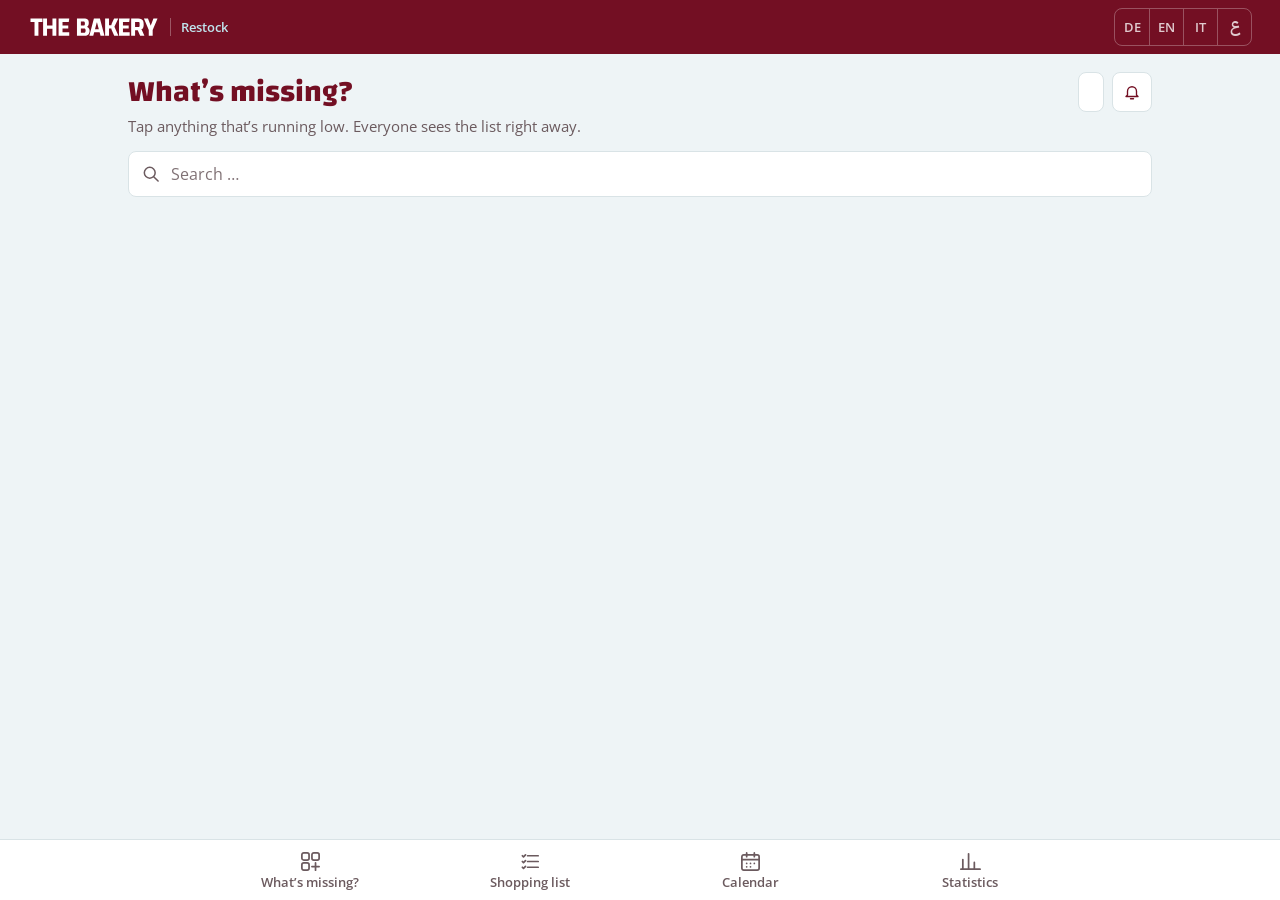
==== commit 7264687a: "Einkauf: plan ahead, calendar with crossed-out purchases, richer statistics - When? now / tomorrow /" ====
--- a/site-v2/einkauf/index.html
+++ b/site-v2/einkauf/index.html
@@ -46,6 +46,7 @@
       <p class="lead" data-t="needLead"></p>
     </div>
     <div class="toolbar">
+      <div class="plan-bar" id="plan-bar" hidden></div>
       <label class="search">
         <svg viewBox="0 0 24 24" aria-hidden="true"><circle cx="10.5" cy="10.5" r="6.5"/><path d="m15.5 15.5 5 5"/></svg>
         <span class="sr" data-t="search"></span>
@@ -76,19 +77,35 @@
     <div id="bought" class="bought"></div>
   </section>
 
-  <!-- 3. Verlauf: Monatsbericht + Archiv -->
-  <section class="view" id="view-history" aria-labelledby="hist-h" hidden>
+  <!-- 3. Kalender: Eingeplantes, Vorhersage, Gekauftes pro Tag -->
+  <section class="view" id="view-cal" aria-labelledby="cal-h" hidden>
     <div class="intro">
       <div class="intro-row">
-      <h1 class="display" id="hist-h" data-t="histTitle">Verlauf</h1>
-      <div class="month-nav">
-        <button type="button" class="step small" id="m-prev"><svg viewBox="0 0 24 24" aria-hidden="true"><path d="m15 6-6 6 6 6"/></svg><span class="sr" data-t="prevMonth"></span></button>
-        <b id="m-label"></b>
-        <button type="button" class="step small" id="m-next"><svg viewBox="0 0 24 24" aria-hidden="true"><path d="m9 6 6 6-6 6"/></svg><span class="sr" data-t="nextMonth"></span></button>
+        <h1 class="display" id="cal-h" data-t="calTitle">Kalender</h1>
+        <div class="month-nav">
+          <button type="button" class="step small" id="c-prev"><svg viewBox="0 0 24 24" aria-hidden="true"><path d="m15 6-6 6 6 6"/></svg><span class="sr" data-t="prevMonth"></span></button>
+          <b id="c-label"></b>
+          <button type="button" class="step small" id="c-next"><svg viewBox="0 0 24 24" aria-hidden="true"><path d="m9 6 6 6-6 6"/></svg><span class="sr" data-t="nextMonth"></span></button>
+        </div>
       </div>
+      <p class="lead" id="cal-lead"></p>
+    </div>
+    <div id="cal" class="history"></div>
+  </section>
+
+  <!-- 4. Statistik -->
+  <section class="view" id="view-stats" aria-labelledby="stats-h" hidden>
+    <div class="intro">
+      <div class="intro-row">
+        <h1 class="display" id="stats-h" data-t="statsTitle">Statistik</h1>
+        <div class="month-nav">
+          <button type="button" class="step small" id="s-prev"><svg viewBox="0 0 24 24" aria-hidden="true"><path d="m15 6-6 6 6 6"/></svg><span class="sr" data-t="prevMonth"></span></button>
+          <b id="s-label"></b>
+          <button type="button" class="step small" id="s-next"><svg viewBox="0 0 24 24" aria-hidden="true"><path d="m9 6 6 6-6 6"/></svg><span class="sr" data-t="nextMonth"></span></button>
+        </div>
       </div>
     </div>
-    <div id="history" class="history"></div>
+    <div id="stats" class="history"></div>
   </section>
 </main>
 
@@ -102,9 +119,14 @@
     <span data-t="tabList">Einkaufsliste</span>
     <b class="badge" id="badge" hidden></b>
   </button>
-  <button type="button" data-view="history">
+  <button type="button" data-view="cal">
+    <svg viewBox="0 0 24 24" aria-hidden="true"><rect x="3" y="5" width="18" height="16" rx="2"/><path d="M3 10h18M8 3v4M16 3v4"/><path d="M8 14h.01M12 14h.01M16 14h.01M8 17.5h.01M12 17.5h.01"/></svg>
+    <span data-t="tabCal">Kalender</span>
+    <b class="badge soft" id="badge-cal" hidden></b>
+  </button>
+  <button type="button" data-view="stats">
     <svg viewBox="0 0 24 24" aria-hidden="true"><path d="M4 20V10M10 20V4M16 20v-7M22 20H2"/></svg>
-    <span data-t="tabHistory">Verlauf</span>
+    <span data-t="tabStats">Statistik</span>
   </button>
 </nav>
 
--- a/site-v2/einkauf/einkauf.css
+++ b/site-v2/einkauf/einkauf.css
@@ -492,7 +492,7 @@
 /* ---------- Drucken: nur die Liste ---------- */
 @media print {
   body { background: #fff; }
-  .top, .tabs, .toolbar, #view-need, #view-history, .list-tools, .tick, .bought, .toast, .offline, .sheet-wrap, .pin { display: none !important; }
+  .top, .tabs, .toolbar, #view-need, #view-cal, #view-stats, .plan-link, .list-tools, .tick, .bought, .toast, .offline, .sheet-wrap, .pin { display: none !important; }
   #view-list { display: block !important; }
   main { padding: 0; }
   .rows { border: 0; }
@@ -500,3 +500,146 @@
   .row::before { content: ''; width: 18px; height: 18px; border: 1.5px solid #000; border-radius: 3px; margin-inline: 6px 4px; flex: none; }
   .pic { background: none !important; }
 }
+
+/* ============================================================
+   Planen, Kalender, Statistik
+   ============================================================ */
+.badge.soft { background: var(--sky); color: var(--brand); }
+
+/* Planungsmodus oben in „Was fehlt?“ */
+.plan-bar {
+  display: flex; align-items: center; gap: 10px; margin-bottom: 8px; padding: 8px 8px 8px 12px;
+  border-radius: var(--r); background: var(--sky-soft); border: 1px solid #9CCFDB;
+}
+[dir="rtl"] .plan-bar { padding: 8px 12px 8px 8px; }
+.plan-bar-ico { display: grid; color: var(--brand); flex: none; }
+.plan-bar-ico svg { width: 22px; height: 22px; }
+.plan-bar-txt { flex: 1; min-width: 0; display: grid; line-height: 1.25; }
+.plan-bar-txt b { font-weight: 700; font-size: 15px; color: var(--brand); }
+.plan-bar-txt small { font-size: 12.5px; color: var(--muted); }
+.plan-bar .btn { min-height: 40px; padding: 0 14px; flex: none; }
+.card.planned { background: var(--sky-soft); }
+.card.planned .pill { background: var(--sky); color: var(--brand); }
+
+/* „Wann?“ im Artikelfenster */
+.seg { display: grid; grid-template-columns: 1fr 1fr 1.3fr; gap: 4px; padding: 4px; border-radius: var(--r); background: var(--bg); }
+.seg > button, .seg-pick {
+  position: relative; display: flex; align-items: center; justify-content: center; gap: 6px; min-height: 42px; padding: 0 8px;
+  border-radius: var(--r-s); font-weight: 600; font-size: 14.5px; color: var(--ink); cursor: pointer; white-space: nowrap; overflow: hidden;
+}
+.seg-pick svg { width: 17px; height: 17px; flex: none; color: var(--muted); }
+.seg > [aria-pressed="true"] { background: var(--surface); color: var(--brand); box-shadow: 0 1px 2px rgba(28, 10, 15, .12), 0 0 0 1px var(--line); }
+.seg-pick[aria-pressed="true"] svg { color: var(--brand); }
+.seg-date { position: absolute; inset: 0; width: 100%; height: 100%; opacity: 0; cursor: pointer; }
+.seg-pick:focus-within { outline: 2px solid var(--brand); outline-offset: 1px; }
+.plan-note { background: var(--sky-soft); }
+
+/* Hinweis-Zeile (Liste → morgen, Statistik → Kalender) */
+.plan-link {
+  display: grid; grid-template-columns: 40px minmax(0, 1fr) 18px; align-items: center; gap: 12px; width: 100%;
+  margin-top: 18px; padding: 10px 12px; text-align: start; background: var(--surface); border: 1px solid var(--line); border-radius: var(--r);
+}
+.plan-link b { display: block; font-weight: 600; font-size: 15px; }
+.plan-link small { display: block; font-size: 13px; color: var(--muted); overflow: hidden; text-overflow: ellipsis; white-space: nowrap; }
+.plan-link:active { background: var(--sky-soft); }
+
+/* Monatskalender */
+.cal-box { background: var(--surface); border: 1px solid var(--line); border-radius: var(--r); padding: 8px 6px 4px; }
+.cal-wk, .cal-grid { display: grid; grid-template-columns: repeat(7, minmax(0, 1fr)); gap: 2px; }
+.cal-wk span { text-align: center; font-size: 12px; font-weight: 600; color: var(--muted); padding-bottom: 4px; }
+.cal-d {
+  position: relative; display: flex; flex-direction: column; align-items: center; justify-content: flex-start; gap: 1px;
+  min-height: 50px; padding: 5px 0 4px; border-radius: var(--r-s); font-variant-numeric: tabular-nums;
+}
+.cal-d.empty { min-height: 0; }
+.cal-d .n { display: grid; place-items: center; width: 26px; height: 26px; border-radius: 50%; font-weight: 600; font-size: 14px; }
+.cal-d .m { font-size: 10.5px; font-weight: 600; color: var(--muted); line-height: 1.2; min-height: 1.2em; }
+.cal-d.past .n { color: var(--muted); }
+.cal-d.today .n { background: var(--brand); color: #fff; }
+.cal-d:active { background: var(--bg); }
+.cal-d[aria-pressed="true"] { background: var(--sky-soft); box-shadow: inset 0 0 0 1.5px var(--brand); }
+.cal-d i.pl, .cal-key i.pl {
+  position: absolute; top: 2px; inset-inline-end: 2px; min-width: 16px; height: 16px; padding: 0 4px; border-radius: 8px;
+  background: var(--sky); color: var(--brand); font-style: normal; font-weight: 700; font-size: 10.5px; line-height: 16px; text-align: center;
+}
+.cal-d i.ex, .cal-key i.ex {
+  position: absolute; top: 5px; inset-inline-end: 5px; width: 8px; height: 8px; border-radius: 50%; border: 1.5px solid var(--brand); opacity: .6;
+}
+.cal-key { display: flex; flex-wrap: wrap; gap: 4px 14px; margin: 6px 4px 4px; padding-top: 8px; border-top: 1px solid var(--line-soft); font-size: 12px; color: var(--muted); }
+.cal-key span { display: inline-flex; align-items: center; gap: 6px; }
+.cal-key i.pl, .cal-key i.ex { position: static; }
+.cal-key b { font-size: 11px; font-weight: 700; color: var(--muted); }
+
+/* Ausgewählter Tag */
+.day-panel { margin-top: 16px; scroll-margin-bottom: calc(var(--tabs-h) + 16px); }
+.day-h { display: flex; justify-content: space-between; align-items: baseline; gap: 10px; margin: 0 2px 4px;
+  font-family: var(--display); font-weight: 700; font-size: 18px; color: var(--brand); }
+.day-h b { font-family: var(--display); font-size: 17px; color: var(--ink); font-variant-numeric: tabular-nums; }
+.sub-h { display: flex; align-items: center; gap: 8px; margin: 16px 2px 6px; font-weight: 600; font-size: 14px; color: var(--muted); }
+.sub-h small { margin-inline-start: auto; font-weight: 600; font-variant-numeric: tabular-nums; }
+.sub-lead { margin: -2px 2px 8px; }
+.plan-row { grid-template-columns: minmax(0, 1fr) auto 40px; padding-inline-end: 6px; }
+.plan-open { display: grid; grid-template-columns: 36px minmax(0, 1fr); align-items: center; gap: 12px; text-align: start; min-width: 0; }
+.done-row .plan-open { min-height: 0; padding: 0; border: 0; border-radius: 0; font-weight: inherit; font-size: inherit; white-space: normal; }
+.plan-open b { color: var(--ink); text-decoration: none; }
+.plan-row .qty { font-family: var(--display); font-weight: 700; font-size: 16px; color: var(--brand); white-space: nowrap; font-variant-numeric: tabular-nums; }
+.done-row .icon-btn { display: grid; place-items: center; width: 40px; height: 40px; min-height: 0; padding: 0; border: 0; border-radius: var(--r-s); color: var(--muted); }
+.icon-btn svg { width: 19px; height: 19px; }
+.icon-btn:active { background: var(--red-soft); color: var(--red); }
+.exp-row b { color: var(--ink); text-decoration: none; }
+.done-row .add-plan { display: inline-flex; align-items: center; gap: 4px; border-color: #9CCFDB; background: var(--sky-soft); color: var(--brand); }
+.add-plan svg { width: 15px; height: 15px; stroke-width: 2.4; }
+.plan-all { margin-top: 8px; }
+.day-empty { padding: 14px 2px 4px; font-weight: 500; }
+.plan-cta { width: 100%; margin-top: 14px; min-height: 50px; }
+
+/* Kennzahlen 2 × 2 */
+.tiles { grid-template-columns: 1fr 1fr; gap: 1px; background: var(--line-soft); }
+.tile-s { background: var(--surface); }
+.tile-s + .tile-s { border-inline-start: 0; }
+.tile-s .delta { display: block; margin-top: 2px; font-size: 12px; font-weight: 600; color: var(--muted); }
+
+/* Säulen */
+.chart { background: var(--surface); border: 1px solid var(--line); border-radius: var(--r); padding: 12px 12px 10px; }
+.plot { position: relative; height: 150px; padding-top: 18px; }
+.plot::before { content: ""; position: absolute; top: 18px; inset-inline: 0; border-top: 1px dashed var(--line); }
+.plot-max { position: absolute; top: 0; inset-inline-start: 0; font-size: 11.5px; font-weight: 600; color: var(--muted); font-variant-numeric: tabular-nums; }
+.cols { position: relative; display: flex; align-items: stretch; gap: 2px; height: 100%; border-bottom: 1px solid #B9C7CC; }
+.col { flex: 1; min-width: 0; display: flex; align-items: flex-end; padding: 0; border-radius: 4px 4px 0 0; }
+.col i { display: block; width: 100%; border-radius: 4px 4px 0 0; background: var(--brand); opacity: .5; transition: opacity .12s; }
+.col.on i { opacity: 1; }
+.col.cur i { opacity: .8; }
+.col.on.cur i { opacity: 1; }
+.col:focus-visible { outline-offset: 0; }
+.cols-x { display: flex; gap: 2px; margin-top: 4px; }
+.cols-x span { flex: 1; min-width: 0; text-align: center; font-size: 11px; color: var(--muted); font-variant-numeric: tabular-nums; white-space: nowrap; }
+.chart-cap { margin-top: 8px; font-size: 13.5px; color: var(--muted); min-height: 1.4em; }
+.chart-cap b { color: var(--ink); font-weight: 600; }
+
+/* Waagrechte Balken (Kategorien) */
+.hbars { background: var(--surface); border: 1px solid var(--line); border-radius: var(--r); overflow: hidden; }
+.hbar { display: grid; grid-template-columns: minmax(0, 1fr) auto; grid-template-areas: "l b" "t s"; align-items: center; gap: 4px 12px; padding: 10px 12px; }
+.hbar + .hbar { border-top: 1px solid var(--line-soft); }
+.hbar-l { grid-area: l; font-weight: 600; font-size: 14.5px; }
+.hbar b { grid-area: b; font-family: var(--display); font-weight: 700; font-size: 15.5px; font-variant-numeric: tabular-nums; }
+.hbar-t { grid-area: t; height: 8px; border-radius: 4px; background: var(--bg); overflow: hidden; }
+.hbar-t i { display: block; height: 100%; border-radius: 4px; background: var(--brand); }
+.hbar small { grid-area: s; font-size: 12px; color: var(--muted); white-space: nowrap; }
+
+/* Tag im Kalender: offen normal, gekauft durchgestrichen */
+.day-progress { display: flex; align-items: center; gap: 10px; margin: 2px 2px 4px; }
+.day-progress-t { flex: 1; height: 6px; border-radius: 3px; background: var(--line); overflow: hidden; }
+.day-progress-t i { display: block; height: 100%; border-radius: 3px; background: var(--brand); }
+.day-progress small { font-size: 12.5px; font-weight: 600; color: var(--muted); white-space: nowrap; font-variant-numeric: tabular-nums; }
+.plan-row { grid-template-columns: minmax(0, 1fr) auto 44px; }
+.plan-row.urgent { box-shadow: inset 3px 0 0 var(--red); }
+[dir="rtl"] .plan-row.urgent { box-shadow: inset -3px 0 0 var(--red); }
+.done-row .tick {
+  display: grid; place-items: center; width: 44px; height: 44px; min-height: 0; padding: 0; border-radius: 10px;
+  border: 1.5px solid #B9C7CC; color: #D3DCDF; background: var(--surface); font-size: inherit;
+}
+.done-row .tick:hover, .done-row .tick:active { background: var(--brand); border-color: var(--brand); color: #fff; }
+.bought-row { grid-template-columns: 36px minmax(0, 1fr) auto; background: color-mix(in srgb, var(--surface) 60%, var(--bg)); }
+.done-ico { display: grid; place-items: center; width: 30px; height: 30px; margin-inline: 3px; border-radius: 50%; background: var(--sky); color: var(--brand); }
+.done-ico svg { width: 17px; height: 17px; stroke-width: 2.8; }
+.bought-row b { color: var(--muted); text-decoration: line-through; text-decoration-thickness: 1.5px; }
